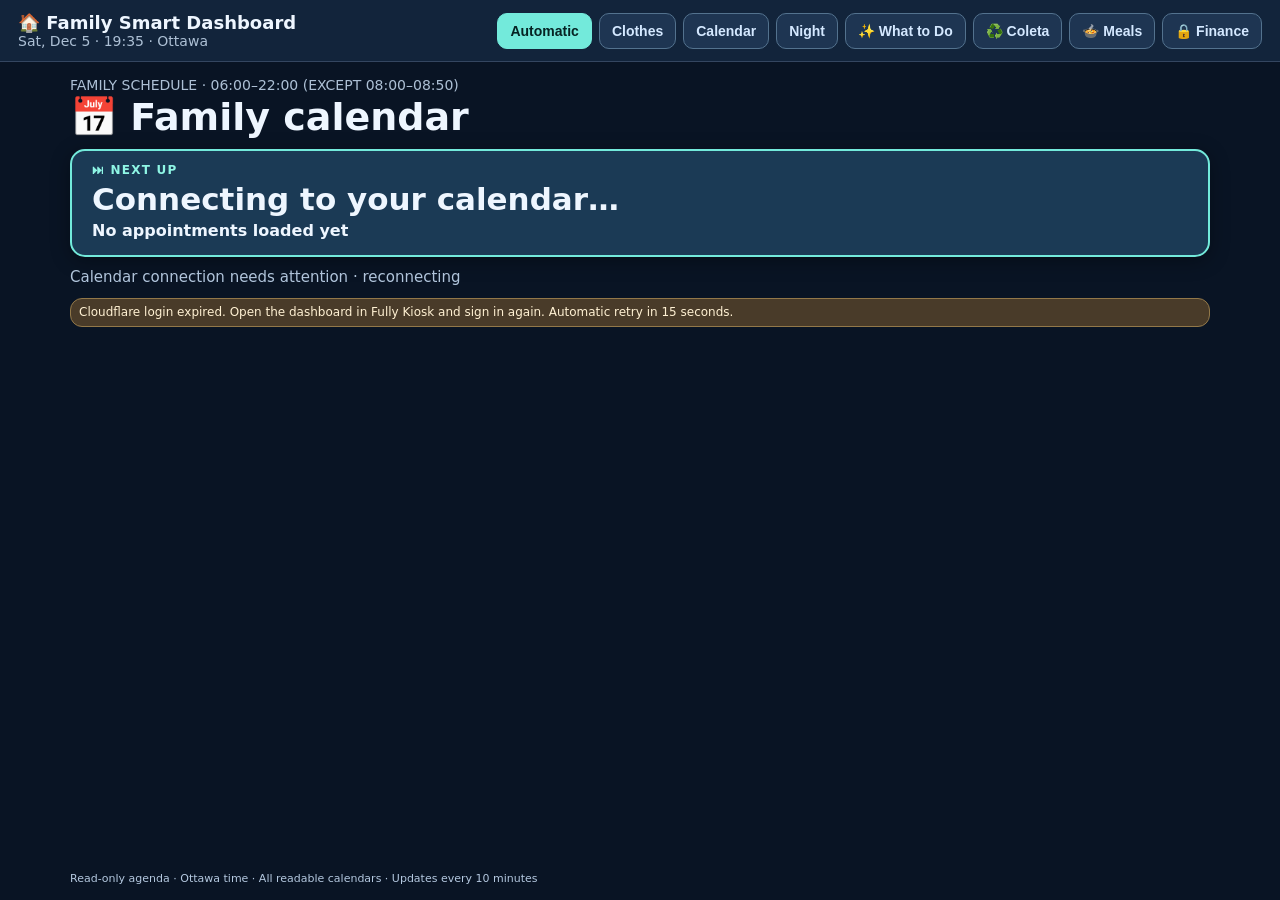
==== family-dashboard/index.html @ f1cbb52d "feat(activities): kid-safe movie cache and researched At Home cards" ====
<!doctype html>
<html lang="en">
<head>
<meta charset="utf-8"><meta name="viewport" content="width=device-width,initial-scale=1,viewport-fit=cover">
<meta name="mobile-web-app-capable" content="yes">
<meta name="application-name" content="Family Dashboard">
<link rel="manifest" href="/family-dashboard/manifest.webmanifest" crossorigin="use-credentials">
<link rel="icon" sizes="192x192" type="image/png" href="/family-dashboard/icons/family-192.png">
<link rel="apple-touch-icon" href="/family-dashboard/icons/family-192.png">
<meta name="theme-color" content="#0a1426">
<title>Family Smart Dashboard</title>
<link rel="stylesheet" href="/family-dashboard/finance.css?v=notion-auto-2">
<link rel="stylesheet" href="/family-dashboard/activities.css?v=at-home-kids-v1">
<link rel="stylesheet" href="/family-dashboard/waste.css?v=ottawa-waste-v1">
<link rel="stylesheet" href="/family-dashboard/meals.css?v=swipe-20261022">
<style>
:root{font-family:system-ui,-apple-system,Arial,sans-serif;color:#eef6ff;background:#091424}*{box-sizing:border-box}html,body{margin:0;min-height:100%;}body{display:flex;flex-direction:column;min-height:100vh}.top{padding:12px 18px;display:flex;gap:16px;align-items:center;justify-content:space-between;border-bottom:1px solid #344660;background:#12243b;flex-wrap:wrap}.brand{font-size:18px;font-weight:800}.small{color:#adc0d5;font-size:14px}.controls{display:flex;flex-wrap:wrap;gap:7px;align-items:center}.controls button{border:1px solid #53728e;color:#d4e8ff;background:#1e3552;padding:9px 12px;border-radius:10px;font-size:14px;font-weight:700;cursor:pointer}.controls button.current{color:#062323;background:#73eadb;border-color:#73eadb}#stage{position:relative;flex:1;min-height:65vh}#frame{width:100%;height:calc(100vh - 74px);border:0;background:#091424}.view{padding:clamp(20px,4vw,52px);max-width:1200px;margin:auto}.big{font-size:clamp(33px,6vw,70px);margin:10px 0}.card{border-radius:22px;border:1px solid #405b7a;background:#19304c;padding:25px;max-width:800px;margin:20px 0}.dim{color:#b4c8df}.clock{font-size:clamp(44px,10vw,120px);font-weight:800;font-variant-numeric:tabular-nums}.notice{border-left:4px solid #73eadb;padding:12px 16px;background:#193047}.actions a{display:inline-block;color:#092527;background:#73eadb;padding:14px 18px;border-radius:12px;text-decoration:none;font-weight:800}.hint{line-height:1.7}.foot{font-size:13px;color:#b4c8df;margin-top:20px}@media(max-width:750px){.top{padding:10px}.controls button{padding:9px}#frame{height:calc(100vh - 116px)}}
.next-up{position:sticky;top:0;z-index:5;min-height:160px;margin:16px 0;padding:18px 22px;border:2px solid #73eadb;border-radius:20px;background:#1b3a55;box-shadow:0 4px 20px #0005}.next-label{font-size:16px;letter-spacing:.1em;color:#8ff6e5;font-weight:800}.next-title{font-size:clamp(24px,4vw,44px);font-weight:800;line-height:1.2;margin:8px 0}.next-meta{font-size:clamp(15px,2vw,22px);font-weight:700}.next-countdown{font-size:18px;color:#9af2e1;font-weight:800;margin-top:8px}.calendar-info{margin:8px 0 22px;font-size:18px}.agenda{max-width:1000px}.agenda-row{display:grid;grid-template-columns:minmax(112px,170px) 1fr;gap:18px;align-items:stretch;margin:10px 0}.agenda-time{padding:18px 12px 18px 0;text-align:right;font-weight:800;font-size:18px;color:#adebe6;line-height:1.3}.agenda-event{border-radius:15px;padding:16px 20px;background:#19304c;border-left:6px solid #74e3d6}.agenda-event h2{font-size:clamp(18px,2.2vw,25px);margin:0 0 8px}.agenda-meta{font-size:15px;color:#aebfd4}.agenda-all-day{margin:20px 0 8px;font-weight:800;color:#aebfd4;font-size:15px}.agenda-empty{border:1px solid #405b7a;border-radius:16px;padding:24px;background:#19304c}.calendar-connection{border-radius:12px;padding:12px 16px;margin:10px 0;background:#183c53;border:1px solid #467b8b;color:#d5eef6;font-size:14px;line-height:1.4}.calendar-connection.auth{background:#493b29;border-color:#927849;color:#fff1d3}.agenda-refresh{padding:9px 15px;background:#73eadb;color:#073333;border:0;border-radius:9px;font-weight:800;cursor:pointer;margin-left:8px}@media(max-width:600px){.agenda-row{grid-template-columns:1fr;gap:3px}.agenda-time{text-align:left;padding:9px 0 2px}.agenda-event{padding:13px 15px}}
@media(max-height:500px){
 .top{gap:6px;padding:5px 8px;flex-wrap:nowrap}
 .top .brand{font-size:12px;white-space:nowrap}
 .top .small{display:none}
 .controls{gap:3px;flex-wrap:nowrap}
 .controls button{padding:6px 7px;font-size:11px;white-space:nowrap}
 #stage{min-height:0}
}
/* Installed tablet PWA: respect Android safe areas; never scroll the main viewport. */
html{height:100%;height:100dvh;overflow:hidden}
body{width:100%;height:100vh;height:100dvh;min-height:0;overflow:hidden;padding:env(safe-area-inset-top,0px) env(safe-area-inset-right,0px) env(safe-area-inset-bottom,0px) env(safe-area-inset-left,0px)}
.top{flex:none;min-width:0}
#stage{display:flex;flex-direction:column;min-height:0;height:auto;overflow:hidden}
#frame{display:block;flex:1 1 auto;width:100%;height:100%;min-height:0}
#stage>.activities-mount,#stage>.meals-mount,#stage>.waste-mount{flex:1 1 auto;min-height:0;width:100%}
#stage>.activities-mount{height:100%;overflow:hidden}
#stage>.view{flex:1 1 auto;min-height:0;overflow:hidden;width:100%}
.calendar-screen{height:100%;display:flex;flex-direction:column;padding:clamp(10px,1.7vh,20px) clamp(12px,2.4vw,30px)}
.calendar-screen>.small,.calendar-screen>.big,.calendar-screen>.foot{flex:none}
.calendar-screen .big{font-size:clamp(24px,3vw,38px);line-height:1.12;margin:3px 0}
.calendar-screen .next-up{position:relative;top:auto;flex:none;min-height:0;margin:7px 0;padding:clamp(9px,1.3vh,14px) clamp(12px,1.9vw,20px);border-radius:15px}
.calendar-screen .next-label{font-size:12px}
.calendar-screen .next-title{font-size:clamp(20px,2.6vw,31px);line-height:1.12;margin:5px 0;display:-webkit-box;-webkit-line-clamp:2;-webkit-box-orient:vertical;overflow:hidden}
.calendar-screen .next-meta{font-size:clamp(12px,1.35vw,16px);line-height:1.2}
.calendar-screen .next-countdown{font-size:14px;margin-top:3px}
.calendar-screen .calendar-info{flex:none;font-size:clamp(12px,1.3vw,15px);margin:4px 0 8px}
.calendar-screen .calendar-connection{flex:none;margin:4px 0;padding:5px 8px;font-size:12px}
.calendar-screen .agenda{flex:1 1 auto;min-height:0;max-width:none;overflow:hidden}
.calendar-screen .agenda-row{margin:4px 0;gap:10px;grid-template-columns:minmax(105px,155px) 1fr}
.calendar-screen .agenda-time{padding:8px 3px;font-size:14px}
.calendar-screen .agenda-event{padding:8px 12px;border-radius:10px}
.calendar-screen .agenda-event h2{font-size:clamp(15px,1.5vw,20px);margin:0 0 3px;line-height:1.15}
.calendar-screen .agenda-meta{font-size:12px;line-height:1.15}
.calendar-screen .agenda-all-day{margin:6px 0 2px;font-size:12px}
.calendar-screen .foot{margin:5px 0 0;font-size:11px}
.calendar-page-controls{display:flex;align-items:center;justify-content:space-between;gap:8px;min-height:35px;color:#c1d5e6;font-size:12px;font-weight:700}
.calendar-page-controls button{border:1px solid #547b8b;background:#1b3b54;color:#d5f2f0;border-radius:8px;padding:6px 11px;font-size:12px;font-weight:750}
.calendar-page-controls button:disabled{opacity:.35}.calendar-screen .agenda{touch-action:none;user-select:none;overscroll-behavior:contain}.calendar-page-controls{justify-content:center;color:#91eee2}
@media(max-width:600px){.calendar-screen .agenda-row{grid-template-columns:1fr;gap:1px;margin:2px 0}.calendar-screen .agenda-time{text-align:left;padding:2px 4px;font-size:12px}.calendar-screen .agenda-event{padding:6px 10px}}
@media(max-height:600px){.calendar-screen>.small,.calendar-screen .foot{display:none}.calendar-screen .next-up{padding:7px 11px;margin:4px 0}.calendar-screen .next-title{font-size:20px}.calendar-screen .calendar-info{margin:3px 0}}
</style></head>
<body>
<header class="top"><div><div class="brand">🏠 Family Smart Dashboard</div><div class="small" id="now">Ottawa local time</div></div><nav class="controls" aria-label="Preview panels"><button data-mode="auto" class="current">Automatic</button><button data-mode="weather">Clothes</button><button data-mode="calendar">Calendar</button><button data-mode="night">Night</button><button data-mode="activities">✨ What to Do</button><button data-mode="waste">♻️ Coleta</button><button data-mode="meals">🍲 Meals</button><button data-mode="finance">🔒 Finance</button></nav></header>
<main id="stage" aria-live="polite"></main>
<script src="/family-dashboard/finance.js?v=notion-auto-2"></script>
<script src="/family-dashboard/home.js?v=at-home-v1"></script>
<script src="/family-dashboard/activities.js?v=at-home-kids-v1"></script>
<script src="/family-dashboard/waste.js?v=ottawa-waste-v1"></script>
<script src="/family-dashboard/meals.js?v=swipe-20261022"></script>
<script>
'use strict';
const TZ='America/Toronto';const BASE='../kids-weather-panel/?v=5';
let activitiesSavedView=null;
let manual='auto',visible='',manualUntil=0,calendarEvents=[],calendarUpcoming=[],calendarLoaded=false,calendarPage=0,calendarPageTotal=1;
const MANUAL_DURATION=30*60*1000;
function parts(){const s=new Intl.DateTimeFormat('en-CA',{timeZone:TZ,hour:'2-digit',minute:'2-digit',second:'2-digit',hourCycle:'h23',weekday:'short',month:'short',day:'numeric'}).formatToParts(new Date());return Object.fromEntries(s.filter(p=>p.type!=='literal').map(p=>[p.type,p.value]));}
// Collection eve 20:00–00:00; collection morning 08:45–10:00.
// Clothes retain priority 08:00–08:45 on collection days and 08:00–08:50 otherwise.
// Brazilian lunch suggestions: 11:30–13:00, unless a timed appointment
// overlaps 11:30–13:00 or starts precisely at 13:00. Calendar wins on uncertainty.
const LUNCH_START=690,LUNCH_END=780;
const lunchCalendar={date:'',verifiedAt:0,hasConflict:true,loading:false,nextAttemptAt:0};
const lunchClockParts=new Intl.DateTimeFormat('en-CA',{timeZone:TZ,year:'numeric',month:'2-digit',day:'2-digit',hour:'2-digit',minute:'2-digit',hourCycle:'h23'});
function lunchLocalMinute(value){
 const time=new Date(value);
 if(!Number.isFinite(time.getTime()))return '';
 const a=Object.fromEntries(lunchClockParts.formatToParts(time).filter(x=>x.type!=='literal').map(x=>[x.type,x.value]));
 return a.year+'-'+a.month+'-'+a.day+'T'+a.hour+':'+a.minute;
}
function lunchConflicts(events,date){
 const from=date+'T11:30',through=date+'T13:00';
 return events.some(e=>{
  if(e.allDay || !e.start)return false; // Birthdays and other all-day entries should not hide lunch.
  const start=lunchLocalMinute(e.start),end=lunchLocalMinute(e.end||e.start);
  return Boolean(start&&end&&start<=through&&(end>from || (start===end && start>=from)));
 });
}
function lunchIsVerifiedFree(){
 return lunchCalendar.date===ottawaDate()&&!lunchCalendar.hasConflict&&
  lunchCalendar.verifiedAt>0&&Date.now()-lunchCalendar.verifiedAt<15*60*1000;
}
function which(p){const min=Number(p.hour)*60+Number(p.minute);if(typeof window!=='undefined'&&window.WastePanel?.slot(p))return 'waste';if(min>=1320||min<360)return 'night';if(min>=480&&min<530)return 'weather';if(min>=690&&min<780)return lunchIsVerifiedFree()?'meals':'calendar';return 'calendar';}
function setUI(mode){
const el=document.getElementById('stage');
if(mode==='activities' && activitiesSavedView){
  el.replaceChildren(activitiesSavedView);
  if(window.ActivitiesPanel?.resume)ActivitiesPanel.resume();
  return;
}
el.replaceChildren();
if(mode==='activities'){
  const view=document.createElement('section');view.className='activities-mount';
  activitiesSavedView=view;el.appendChild(view);
  if(window.ActivitiesPanel)ActivitiesPanel.mount(view,()=>visible==='activities');
  return;
}
if(mode==='finance'){const view=document.createElement('section');view.className='view';el.appendChild(view);if(window.FinancePanel)FinancePanel.mount(view,()=>visible==='finance');else view.innerHTML='<h1>Finance temporarily unavailable</h1><p class="dim">Try refreshing the page. The calendar and automatic schedule remain available.</p>';return;}
if(mode==='waste'){const view=document.createElement('section');view.className='waste-mount';el.appendChild(view);if(window.WastePanel)WastePanel.mount(view,()=>{manual='auto';visible='';render();});else view.textContent='Calendário de coleta indisponível.';return;}
if(mode==='meals'){const view=document.createElement('section');view.className='meals-mount';el.appendChild(view);if(window.MealsPanel)MealsPanel.mount(view);else view.textContent='Refeições temporariamente indisponíveis.';return;}
if(mode==='weather'){const f=document.createElement('iframe');f.id='frame';f.src=BASE+'&refresh='+Date.now();f.title='Children clothing recommendations for Ottawa';el.appendChild(f);return;}
const view=document.createElement('section');view.className='view';el.appendChild(view);
if(mode==='calendar'){view.classList.add('calendar-screen');calendarPage=0;view.innerHTML='<div class="small">FAMILY SCHEDULE · 06:00–22:00 (EXCEPT 08:00–08:50)</div><h1 class="big">📅 Family calendar</h1><div class="next-up" aria-label="Next appointment"><div class="next-label">⏭ NEXT UP</div><div class="next-title" id="next-title">Finding your next appointment…</div><div class="next-meta" id="next-meta"></div><div class="next-countdown" id="next-countdown"></div></div><div class="calendar-info dim" id="calendar-info">Connecting to your calendars…</div><div class="calendar-connection" id="calendar-connection" role="status" hidden></div><div id="calendar-events" class="agenda" aria-live="polite" tabindex="0" aria-label="Deslize horizontalmente para ver mais compromissos"></div><p class="foot">Read-only agenda · Ottawa time · All readable calendars · Updates every 10 minutes</p>';calendarRenderedMinute=-1;calendarNextAttemptAt=0;if(calendarLoaded && calendarDataDate===ottawaDate()){const info=view.querySelector('#calendar-info');if(info)info.textContent='Last successful update '+calendarClock(calendarLastSync)+' · reconnecting';updateNextUp();drawCalendarList(view);}enableCalendarSwipe(view);loadCalendar(view);}
else view.innerHTML='<div class="small">NIGHT MODE · 22:00–06:00</div><div class="clock" id="large-clock">--:--</div><h1>🌙 Good night!</h1><p class="dim">Your family schedule returns automatically at 6:00 AM.</p>';
}

// In-memory only: private calendar entries are never written to browser storage.
let calendarUpdatedAt=0,calendarNextAttemptAt=0,calendarLoading=false;
let calendarRetryCount=0,calendarLastSync=0,calendarDataDate='',calendarRenderedMinute=-1;
function ottawaDate(){
 const parts=new Intl.DateTimeFormat('en-CA',{timeZone:TZ,year:'numeric',month:'2-digit',day:'2-digit'}).formatToParts(new Date());
 const p=Object.fromEntries(parts.filter(x=>x.type!=='literal').map(x=>[x.type,x.value]));
 return p.year+'-'+p.month+'-'+p.day;
}
// Check the Google Calendar before lunch and throughout lunch, without persisting
// private event details in storage. Fail closed to Calendar on errors or partial results.
async function refreshLunchCalendar(p){
 const minute=Number(p.hour)*60+Number(p.minute);
 if(minute<675 || minute>=LUNCH_END)return; // preflight starts at 11:15
 const date=ottawaDate(),now=Date.now();
 if(lunchCalendar.date!==date){
  lunchCalendar.date=date;lunchCalendar.verifiedAt=0;
  lunchCalendar.hasConflict=true;lunchCalendar.nextAttemptAt=0;
 }
 if(lunchCalendar.loading||now<lunchCalendar.nextAttemptAt)return;
 lunchCalendar.loading=true;
 lunchCalendar.nextAttemptAt=now+5*60*1000;
 const controller=new AbortController(),timer=setTimeout(()=>controller.abort(),25000);
 try{
  const response=await fetch('/api/calendar?date='+encodeURIComponent(date),{
   credentials:'same-origin',cache:'no-store',redirect:'manual',signal:controller.signal
  });
  if(response.type==='opaqueredirect'||!response.ok||
     !response.headers.get('content-type')?.includes('application/json'))
    throw new Error('Calendar is not accessible');
  const data=await response.json();
  if(data.date!==date||data.partial||!Array.isArray(data.events))
    throw new Error('Calendar could not be fully verified');
  if(ottawaDate()!==date)return;
  lunchCalendar.hasConflict=lunchConflicts(data.events,date);
  lunchCalendar.verifiedAt=Date.now();
 }catch{
  // An expired login or incomplete calendar must not hide a possible appointment.
  lunchCalendar.hasConflict=true;lunchCalendar.verifiedAt=0;
  lunchCalendar.nextAttemptAt=Date.now()+60*1000;
 }finally{
  clearTimeout(timer);lunchCalendar.loading=false;
  if(manual==='auto')render();
 }
}
function eventTime(date){
 const d=new Date(date);
 return Number.isFinite(d.valueOf())?new Intl.DateTimeFormat('en-CA',{timeZone:TZ,hour:'numeric',minute:'2-digit',hour12:true}).format(d):'Time unavailable';
}
function updateNextUp(now=Date.now()){
 if(!calendarLoaded||visible!=='calendar')return;
 const title=document.getElementById('next-title'),meta=document.getElementById('next-meta'),countdown=document.getElementById('next-countdown');
 if(!title||!meta||!countdown)return;
 const timed=[...calendarEvents,...calendarUpcoming]
   .filter(e=>!e.allDay&&Number.isFinite(Date.parse(e.start))&&Date.parse(e.start)>now)
   .sort((a,b)=>Date.parse(a.start)-Date.parse(b.start));
 const next=timed[0];
 if(!next){title.textContent='No upcoming appointments found';meta.textContent='No timed appointments found in the next 30 days.';countdown.textContent='';return;}
 const t=Date.parse(next.start),minutes=Math.max(0,Math.ceil((t-now)/60000));
 title.textContent=next.title||'Busy';
 meta.textContent=new Intl.DateTimeFormat('en-CA',{timeZone:TZ,weekday:'short',month:'short',day:'numeric',hour:'numeric',minute:'2-digit',hour12:true}).format(t)+' · '+(next.calendar||'Calendar')+(next.location?' · '+next.location:'');
 const hours=Math.floor(minutes/60),days=Math.floor(hours/24);
 countdown.textContent=minutes<60?'In '+minutes+' min':hours<24?'In '+hours+' hr'+(minutes%60?' '+minutes%60+' min':''):'In '+days+' day(s)'+(hours%24?' '+hours%24+' hr':'');
}
function connectionMessage(view,message,requiresLogin=false){
 const target=view.querySelector('#calendar-connection');
 if(!target)return;
 target.hidden=!message;
 target.textContent=message||'';
 target.classList.toggle('auth',requiresLogin);
}
function enableCalendarSwipe(view){
 const target=view.querySelector('#calendar-events');
 if(!target)return;
 let start=null;
 const changePage=direction=>{
  const next=Math.max(0,Math.min(calendarPageTotal-1,calendarPage+direction));
  if(next===calendarPage)return;
  calendarPage=next;calendarRenderedMinute=-1;drawCalendarList(view);
 };
 target.addEventListener('pointerdown',event=>{
  if(event.isPrimary===false)return;
  start={x:event.clientX,y:event.clientY};
 });
 target.addEventListener('pointerup',event=>{
  if(!start)return;
  const dx=event.clientX-start.x,dy=event.clientY-start.y;
  start=null;
  if(Math.abs(dx)>=60&&Math.abs(dx)>Math.abs(dy)*1.35)changePage(dx<0?1:-1);
 });
 target.addEventListener('pointercancel',()=>{start=null;});
 target.addEventListener('keydown',event=>{
  if(event.key!=='ArrowLeft'&&event.key!=='ArrowRight')return;
  event.preventDefault();changePage(event.key==='ArrowRight'?1:-1);
 });
}
function drawCalendarList(view,now=Date.now()){
 if(!calendarLoaded||!view?.isConnected||visible!=='calendar')return;
 const minute=Math.floor(now/60000);
 if(calendarRenderedMinute===minute)return;
 calendarRenderedMinute=minute;
 const target=view.querySelector('#calendar-events');
 if(!target)return;
 target.replaceChildren();
 const events=calendarEvents.filter(e=>e.allDay||(Number.isFinite(Date.parse(e.end||e.start))&&Date.parse(e.end||e.start)>now));
 if(!events.length){
  calendarPageTotal=1;
  const empty=document.createElement('div');empty.className='agenda-empty';
  empty.textContent='No more appointments today. The next upcoming appointment is shown above.';
  target.appendChild(empty);return;
 }
 const available=target.clientHeight||360;
 const pageSize=Math.max(1,Math.floor((available-82)/80));
 const totalPages=Math.max(1,Math.ceil(events.length/pageSize));
 calendarPageTotal=totalPages;
 calendarPage=Math.max(0,Math.min(calendarPage,totalPages-1));
 if(totalPages>1){
   const bar=document.createElement('div');bar.className='calendar-page-controls';
   const counter=document.createElement('span');
   counter.textContent='Deslize ← → · Compromissos '+(calendarPage*pageSize+1)+'–'+Math.min(events.length,(calendarPage+1)*pageSize)+' de '+events.length;
   bar.append(counter);target.appendChild(bar);
 }
 let placedAllDay=false,placedTimed=false;
 for(const event of events.slice(calendarPage*pageSize,(calendarPage+1)*pageSize)){
  if(event.allDay&&!placedAllDay){placedAllDay=true;const h=document.createElement('div');h.className='agenda-all-day';h.textContent='ALL DAY';target.appendChild(h);}
  if(!event.allDay&&!placedTimed){placedTimed=true;const h=document.createElement('div');h.className='agenda-all-day';h.textContent='APPOINTMENTS';target.appendChild(h);}
  const row=document.createElement('article');row.className='agenda-row';
  const time=document.createElement('div');time.className='agenda-time';
  time.textContent=event.allDay?'All day':eventTime(event.start)+(event.end?' – '+eventTime(event.end):'');
  const card=document.createElement('div');card.className='agenda-event';
  if(/^#[0-9a-fA-F]{6}$/.test(event.color||''))card.style.borderLeftColor=event.color;
  const title=document.createElement('h2');title.textContent=event.title||'Busy';
  const sub=document.createElement('div');sub.className='agenda-meta';
  sub.textContent=(event.calendar||'Calendar')+(event.location?' · '+event.location:'');
  card.append(title,sub);row.append(time,card);target.appendChild(row);
 }
}
function calendarClock(time){
 return new Intl.DateTimeFormat('en-CA',{timeZone:TZ,hour:'numeric',minute:'2-digit',hour12:true}).format(time);
}
async function loadCalendar(view){
 if(calendarLoading||!view?.isConnected||visible!=='calendar')return;
 const info=view.querySelector('#calendar-info');
 const target=view.querySelector('#calendar-events');
 if(!info||!target)return;
 const date=ottawaDate();
 if(calendarDataDate&&calendarDataDate!==date){
  // Never display a previous day's appointments as though they were today's.
  calendarLoaded=false;calendarEvents=[];calendarUpcoming=[];
  calendarLastSync=0;calendarDataDate='';calendarRenderedMinute=-1;
 }
 calendarLoading=true;
 calendarUpdatedAt=Date.now();
 if(!calendarLoaded)info.textContent='Connecting to your family calendars…';
 const controller=new AbortController();
 const timeout=setTimeout(()=>controller.abort(),25000);
 try{
  // Manual redirect reveals expired Cloudflare Access without a cross-origin CORS failure.
  const resp=await fetch('/api/calendar?date='+encodeURIComponent(date),{
   credentials:'same-origin',cache:'no-store',redirect:'manual',signal:controller.signal
  });
  if(resp.type==='opaqueredirect') {
   const error=new Error('Cloudflare Access login needs renewal.');
   error.needsLogin=true;throw error;
  }
  if(!resp.headers.get('content-type')?.includes('application/json')){
   const error=new Error('Cloudflare Access session may have expired.');
   error.needsLogin=true;throw error;
  }
  const data=await resp.json();
  if(!resp.ok){
   const error=new Error(data.error||'Calendar API HTTP '+resp.status);
   error.needsLogin=resp.status===401||resp.status===403;throw error;
  }
  if(!view.isConnected||visible!=='calendar')return;
  calendarEvents=Array.isArray(data.events)?data.events:[];
  calendarUpcoming=Array.isArray(data.upcomingEvents)?data.upcomingEvents:[];
  calendarLoaded=true;calendarDataDate=date;calendarLastSync=Date.now();
  calendarRetryCount=0;calendarNextAttemptAt=Date.now()+10*60*1000;
  calendarRenderedMinute=-1;
  const eventCount=Number.isFinite(Number(data.eventCount))?data.eventCount:calendarEvents.length;
  info.textContent=eventCount+' event'+(eventCount===1?'':'s')+' today · '+data.calendarCount+' calendars · updated '+calendarClock(calendarLastSync);
  connectionMessage(view,data.partial?'Some calendars could not be loaded. Automatic refresh is active.':'');
  updateNextUp();drawCalendarList(view);
 }catch(error){
  if(!view.isConnected||visible!=='calendar')return;
  calendarRetryCount++;
  const backoff=Math.min(120000,15000*Math.pow(2,Math.min(calendarRetryCount-1,3)));
  calendarNextAttemptAt=Date.now()+backoff;
  const requiresLogin=Boolean(error.needsLogin);
  const retryText='Automatic retry in '+Math.ceil(backoff/1000)+' seconds.';
  const reason=requiresLogin?'Cloudflare login expired. Open the dashboard in Fully Kiosk and sign in again.':
   error.name==='AbortError'?'Calendar request timed out.': 'Wi-Fi, internet or Cloudflare connection unavailable.';
  if(calendarLoaded && calendarDataDate===date){
   // Keep the previously loaded appointments visible, marked as potentially stale.
   info.textContent='Last successful update '+calendarClock(calendarLastSync)+' · reconnecting';
   connectionMessage(view,reason+' Showing the last loaded appointments; changes may be missing. '+retryText,requiresLogin);
   updateNextUp();
  }else{
   calendarLoaded=false;
   info.textContent='Calendar connection needs attention · reconnecting';
   const title=view.querySelector('#next-title'),meta=view.querySelector('#next-meta'),countdown=view.querySelector('#next-countdown');
   if(title)title.textContent='Connecting to your calendar…';
   if(meta)meta.textContent='No appointments loaded yet';
   if(countdown)countdown.textContent='';
   target.replaceChildren();
   connectionMessage(view,reason+' '+retryText,requiresLogin);
  }
 }finally{
  clearTimeout(timeout);
  calendarLoading=false;
 }
}

// Refresh the page once each Ottawa day after 05:55, before the morning calendar.
// Store only the last-refresh date, never Google credentials or event content.
function refreshDaily(p){
 const min=Number(p.hour)*60+Number(p.minute);
 if(min<355||min>=1320||manual!=='auto')return;
 const key='family-dashboard:kiosk-reload-date',today=ottawaDate();
 try{
   const previous=localStorage.getItem(key);
   if(previous===today)return;
   localStorage.setItem(key,today);
   if(previous && localStorage.getItem(key)===today)window.location.reload();
 }catch(e){ /* Storage is optional; the live schedule keeps running. */ }
}
function render(){
 const p=parts(),now=Date.now();
 document.getElementById('now').textContent=p.weekday+', '+p.month+' '+p.day+' · '+p.hour+':'+p.minute+' · Ottawa';
 if(manual!=='auto'&&now>=manualUntil){manual='auto';manualUntil=0;}
 refreshDaily(p);
 refreshLunchCalendar(p);
 const selected=manual==='auto'?which(p):manual;
 if(selected!==visible){if(visible==='finance'&&window.FinancePanel)FinancePanel.lock();visible=selected;setUI(selected);}
 if(window.FinancePanel)FinancePanel.tick(now);
 if(selected==='calendar'){
   const v=document.querySelector('#stage .view');
   if(v && !calendarLoading && (now>=calendarNextAttemptAt || (calendarDataDate && calendarDataDate!==ottawaDate())))loadCalendar(v);
   if(v)drawCalendarList(v,now);
   updateNextUp(now);
 }
 const c=document.getElementById('large-clock');if(c)c.textContent=p.hour+':'+p.minute;
 for(const b of document.querySelectorAll('[data-mode]')){b.classList.toggle('current',b.dataset.mode===manual);b.setAttribute('aria-pressed',String(b.dataset.mode===manual));}
}
for(const b of document.querySelectorAll('[data-mode]'))b.addEventListener('click',()=>{
 manual=b.dataset.mode;manualUntil=manual==='auto'?0:Date.now()+MANUAL_DURATION;
 visible='';render();
});
document.addEventListener('visibilitychange',()=>{if(!document.hidden){calendarNextAttemptAt=0;render();}});
window.addEventListener('online',()=>{calendarNextAttemptAt=0;window.WastePanel?.refresh(true);window.MealsPanel?.refresh(true);render();});
window.addEventListener('waste-calendar-updated',()=>{if(manual==='auto')render();});
window.addEventListener('pageshow',event=>{if(event.persisted){calendarNextAttemptAt=0;render();}});
window.addEventListener('resize',()=>{
 if(visible==='calendar'){calendarRenderedMinute=-1;drawCalendarList(document.querySelector('#stage .calendar-screen'));}
});
if('serviceWorker' in navigator){
 window.addEventListener('load',()=>navigator.serviceWorker.register('/family-dashboard/sw.js',{scope:'/family-dashboard/'}).catch(()=>{}));
}
setInterval(render,15000);render();
</script>
</body></html>
---- family-dashboard/finance.css ----
/* Finance: dark Notion-inspired workspace consistent with the Family Dashboard. Finance records are never in this public stylesheet. */
.finance-view{max-width:1200px;padding:clamp(12px,2vw,24px)!important}
.finance-shell{background:#10263d;color:#eef6ff;border:1px solid #35516e;border-radius:22px;box-shadow:0 16px 45px #0003;padding:clamp(16px,2.5vw,28px);font-size:15px}
.finance-shell *{box-sizing:border-box}
.finance-shell [hidden]{display:none!important}
.finance-shell button{font:inherit;cursor:pointer}
.finance-top{display:flex;justify-content:space-between;align-items:center;gap:16px;margin-bottom:12px}
.finance-kicker{font-size:12px;font-weight:800;letter-spacing:.10em;color:#85e9da}
.finance-heading{font-size:clamp(24px,3.1vw,36px);line-height:1.15;font-weight:850;margin:4px 0 4px;letter-spacing:-.035em}
.finance-caption{font-size:13px;color:#aec3d6;margin:0}
.finance-lock{background:#203a56!important;color:#e3f0fc!important;border:1px solid #385773!important;border-radius:10px!important;margin:0!important;padding:10px 13px!important;font-size:13px!important;white-space:nowrap;font-weight:750!important}
.finance-lock:hover{background:#2a4865!important}
.finance-login{margin:16px auto!important;max-width:430px;background:#19304c!important;border:1px solid #3c5a79!important;padding:26px;border-radius:20px}
.finance-login h2{font-size:22px;margin:0 0 5px;color:#f2f9ff}
.finance-login label{display:block;font-size:13px;font-weight:700;color:#ccdeed;margin:18px 0 9px}
.finance-login input{background:#0a1e32!important;color:#f2f9ff!important;border:1px solid #61809b!important;border-radius:11px;width:100%;font-size:24px!important;letter-spacing:.28em!important;padding:12px!important}
.finance-login button{background:#73eadb!important;color:#092b36!important;border:0!important;border-radius:11px!important;padding:12px 20px!important;font-weight:800!important;margin-top:14px!important}
.finance-login button:disabled{opacity:.5}
.finance-error{color:#ff979e;font-size:13px;min-height:18px}
.finance-security{font-size:12px;color:#a9bed0;margin:12px 0 0}
.finance-summary{display:grid;grid-template-columns:1.32fr 1fr 1fr;gap:12px;margin:18px 0 15px}
.finance-stat{background:#19304c;border:1px solid #3c5876;border-radius:15px;padding:15px 18px;min-width:0}
.finance-stat.main{background:#183c47;border-color:#337e78}
.finance-stat-label{font-size:13px;color:#b4c9db;font-weight:700}
.finance-stat-number{font-size:clamp(21px,2.7vw,34px);line-height:1.15;font-variant-numeric:tabular-nums;font-weight:850;letter-spacing:-.025em;margin:7px 0 4px}
.finance-stat.main .finance-stat-number{color:#a6f5e6}
.finance-stat-sub{color:#a6bdd0;font-size:12px}
.finance-tabs{display:flex;align-items:center;gap:6px;border-bottom:1px solid #395572;margin-bottom:13px;padding-bottom:8px;flex-wrap:wrap}
.finance-tab{border:0;border-radius:9px;padding:10px 15px;background:transparent;color:#c5d9ec;font-weight:750!important}
.finance-tab[aria-selected="true"]{color:#092e38;background:#73eadb}
.finance-tab:hover{background:#2a4762}
.finance-count{font-size:12px;color:#b6ceda;font-weight:700}
.finance-content{min-height:250px}
.finance-section-header{display:flex;gap:12px;justify-content:space-between;align-items:center;margin-bottom:9px;flex-wrap:wrap}
.finance-section-header h2{font-size:18px;margin:0;font-weight:850;letter-spacing:-.02em;color:#f0f7ff}
.finance-section-header p{font-size:12px;color:#aec3d6;margin:3px 0}
.finance-overview{display:grid;grid-template-columns:1.12fr 1fr;gap:14px}
.finance-box{background:#19304c;border:1px solid #3c5a79;border-radius:14px;padding:17px}
.finance-box h3{font-size:15px;color:#eef6ff;margin:0 0 13px}
.finance-breakdown{display:flex;height:15px;border-radius:99px;overflow:hidden;background:#27405a;margin:16px 0 18px}
.finance-breakdown .ess{background:#73eadb}.finance-breakdown .sub{background:#699bad}
.finance-legend{display:grid;gap:10px}
.finance-legend-line{display:flex;align-items:center;justify-content:space-between;gap:15px;font-size:13px}
.finance-legend-line strong{font-variant-numeric:tabular-nums}
.finance-bullet{display:inline-block;width:11px;height:11px;border-radius:4px;background:#73eadb;margin-right:9px;vertical-align:middle}
.finance-bullet.sub{background:#699bad}
.finance-highlight-row{display:flex;align-items:center;justify-content:space-between;gap:12px;border-top:1px solid #2f4a65;padding:10px 0;font-size:13px}
.finance-highlight-row:first-of-type{border-top:0;padding-top:0}
.finance-highlight-row strong{font-variant-numeric:tabular-nums;white-space:nowrap}
.finance-meta{display:block;font-size:11px;color:#aac2d6;margin-top:3px}
.finance-table{width:100%;border-collapse:collapse;table-layout:fixed}
.finance-table th{font-size:11px;text-transform:uppercase;letter-spacing:.07em;color:#aac2d6;text-align:left;padding:9px 12px;border-bottom:1px solid #3b5772}
.finance-table th:last-child{text-align:right}
.finance-table td{border-bottom:1px solid #304a65;padding:12px;vertical-align:middle;font-size:14px}
.finance-table tbody tr{cursor:pointer}
.finance-table tbody tr:hover{background:#23415e}
.finance-table tbody tr:focus-visible{outline:2px solid #85edde;outline-offset:-2px}
.finance-table td:last-child{text-align:right;font-variant-numeric:tabular-nums;font-weight:800;white-space:nowrap}
.finance-table .finance-name{font-weight:800;color:#f0f7ff}
.finance-table .finance-due{font-size:12px;color:#afc7d8;margin-top:3px}
.finance-tag{border-radius:6px;background:#5b4d2f;color:#ffe8a3;font-size:11px;font-weight:800;padding:3px 7px;white-space:nowrap;display:inline-block}
.finance-tag.verified{background:#225245;color:#9bffcb}
.finance-pagination{display:flex;justify-content:space-between;gap:8px;align-items:center;margin-top:13px;color:#aac5d8;font-size:12px}
.finance-pagination button{background:#19304c;border:1px solid #496782;border-radius:9px;padding:7px 13px;color:#e2f0ff;font-weight:750}
.finance-pagination button:disabled{opacity:.35;cursor:default}
.finance-empty{text-align:center;padding:24px 10px;color:#667981}
.finance-note{font-size:12px;color:#687e85;background:#172f4b;border:1px solid #395776;border-radius:9px;padding:10px 12px;margin-top:14px}
.finance-note strong{color:#bce0ea}
.finance-modal{position:fixed;z-index:1000;inset:0;background:#06111fdb;display:flex;align-items:center;justify-content:center;padding:22px}
.finance-dialog{background:#19304c;color:#eff7ff;width:min(490px,96vw);border-radius:18px;padding:24px;box-shadow:0 30px 90px #0005;max-height:85vh;overflow:auto}
.finance-dialog-head{display:flex;align-items:start;justify-content:space-between;gap:12px}
.finance-dialog h2{font-size:24px;line-height:1.2;margin:0 0 6px}
.finance-dialog-close{background:#203a56;border:0;border-radius:8px;padding:8px 12px;color:#36505c}
.finance-detail-line{padding:11px 0;border-bottom:1px solid #35506a;display:flex;justify-content:space-between;gap:22px}
.finance-detail-line span{color:#a6bdd0}
.finance-detail-line strong{max-width:67%;text-align:right;overflow-wrap:anywhere}
.finance-detail-notes{color:#b3c9da;line-height:1.5;white-space:pre-wrap;margin-top:14px}
@media(max-width:760px){.finance-summary{gap:8px}.finance-stat{padding:12px}.finance-stat-number{font-size:clamp(18px,3vw,26px)}.finance-overview{grid-template-columns:1fr 1fr;gap:10px}.finance-box{padding:13px}.finance-table td{padding:10px 8px}.finance-table th{padding:7px 8px}}
@media(max-width:570px){.finance-view{padding:8px!important}.finance-shell{padding:12px;border-radius:13px}.finance-summary{grid-template-columns:1fr 1fr}.finance-stat.main{grid-column:1 / -1}.finance-overview{grid-template-columns:1fr}.finance-heading{font-size:26px}.finance-summary{margin:12px 0}.finance-content{min-height:0}.finance-table th:nth-child(2),.finance-table td:nth-child(2){display:none}.finance-table th:nth-child(3),.finance-table td:nth-child(3){width:35%}}
@media(max-height:850px){.finance-shell{padding:15px}.finance-summary{margin:12px 0 10px}.finance-stat{padding:10px 14px}.finance-stat-number{font-size:clamp(20px,2.5vw,30px);margin:4px 0}.finance-content{min-height:0}.finance-table td{padding:9px 10px}.finance-box{padding:14px}.finance-breakdown{margin:12px 0}}
@media(orientation:landscape) and (min-width:700px){.finance-view{max-width:1200px}.finance-table{font-size:13px}}


/* Native-feeling six-dot PIN entry: the real text input stays focusable for touch and keyboard. */
.finance-pin-entry{
  position:relative;display:flex;align-items:center;justify-content:center;
  width:100%;max-width:350px;height:82px;margin-top:12px;
  background:#0b2036;border:1px solid #516f8c;border-radius:17px;
  cursor:text;transition:border-color .15s ease,box-shadow .15s ease
}
.finance-pin-entry:focus-within{border-color:#73eadb;box-shadow:0 0 0 3px #73eadb28}
.finance-pin-dots{display:flex;align-items:center;justify-content:center;gap:clamp(11px,1.9vw,17px);pointer-events:none}
.finance-pin-dot{
  display:block;width:24px;height:24px;border-radius:50%;
  border:2px solid #7595b0;background:transparent;
  transition:background-color .12s ease,border-color .12s ease,transform .12s ease
}
.finance-pin-dot.filled{background:#73eadb;border-color:#73eadb;transform:scale(1.05);box-shadow:0 0 0 3px #73eadb15}
.finance-login .finance-pin-input{
  position:absolute!important;inset:0!important;z-index:2!important;
  display:block!important;width:100%!important;height:100%!important;min-height:0!important;
  margin:0!important;padding:0!important;opacity:0!important;cursor:text!important;
  border:0!important;border-radius:17px!important;background:transparent!important;
  color:transparent!important;caret-color:transparent!important;
  font-size:16px!important;letter-spacing:0!important
}
.finance-pin-help{font-size:12px;color:#a9c1d5;line-height:1.45;margin:10px 0 3px;max-width:360px}
.finance-pin-entry[aria-busy="true"]{opacity:.7;pointer-events:none}
.finance-shell{background:#10263d;color:#eef6ff}
.finance-login{background:#19304c!important}
.finance-login h2,.finance-heading,.finance-section-header h2,.finance-box h3,.finance-table .finance-name{color:#f1f8ff}
.finance-stat,.finance-box,.finance-dialog{background:#19304c;color:#eef6ff}
.finance-stat.main{background:#183c47}
.finance-table tbody tr:hover{background:#284463}
.finance-pagination button{background:#203a56;color:#e2f0ff}
.finance-tab[aria-selected="true"]{background:#73eadb;color:#082d37}
.finance-login button{background:#73eadb!important;color:#092b36!important}
.finance-tag:not(.verified){color:#ffe8a3}
@media(max-width:480px){
 .finance-pin-dot{height:21px;width:21px}
 .finance-pin-entry{height:75px}
 .finance-pin-dots{gap:11px}
}

/* Readable supporting text against the dark dashboard background. */
.finance-note{color:#b8ccdd}
.finance-note strong{color:#e0f3ff}
.finance-security,.finance-pin-help{color:#b9ccdd}
.finance-caption,.finance-section-header p,.finance-stat-sub,.finance-meta{color:#b9ccdd}
.finance-table th,.finance-pagination,.finance-stat-label{color:#b4c9dc}


/* Compact finance ledger: no extra page scroll is required on the kiosk tablet. */
.finance-ledger-summary{display:grid;grid-template-columns:repeat(3,minmax(0,1fr));gap:9px;margin:10px 0}
.finance-ledger-metric{background:#19304c;border:1px solid #385976;border-radius:12px;padding:9px 12px;min-width:0}
.finance-ledger-metric span{font-size:11px;display:block;color:#b4c9db}
.finance-ledger-metric strong{font-size:clamp(16px,2vw,23px);font-variant-numeric:tabular-nums;display:block;margin-top:5px}
.finance-ledger-controls{display:flex;gap:8px;margin-bottom:7px}
.finance-ledger-controls select{background:#19304c;color:#f1f8ff;border:1px solid #506b85;border-radius:9px;padding:8px;max-width:65%}
.finance-ledger-controls select:first-child{max-width:35%}
.finance-ledger-table th:first-child{width:95px}
.finance-ledger-table th:last-child{width:140px}
.finance-ledger-table td{padding:8px 10px}
.finance-ledger-title{font-weight:750;white-space:nowrap;overflow:hidden;text-overflow:ellipsis;max-width:100%}
.finance-ledger-subtitle{font-size:11px;color:#aec3d6;white-space:nowrap;overflow:hidden;text-overflow:ellipsis}
.finance-ledger-nav{display:flex;gap:7px}
.finance-balances{display:grid;grid-template-columns:repeat(2,minmax(0,1fr));gap:12px}
.finance-balance{background:#19304c;border:1px solid #3c5876;border-radius:14px;padding:16px}
.finance-balance-number{font-size:clamp(21px,2.5vw,30px);font-weight:850;font-variant-numeric:tabular-nums;margin:8px 0}
.finance-review-note{background:#2b293a;border:1px solid #625473;border-radius:12px;padding:11px 14px;margin-top:12px;font-size:13px}
.finance-review-note p{margin:5px 0 0;color:#ddd3e3}
@media(max-height:850px){.finance-ledger-metric{padding:7px 10px}.finance-ledger-table td{padding:6px 8px}.finance-ledger-summary{margin:6px 0}}
@media(max-width:570px){.finance-ledger-metric strong{font-size:15px}.finance-balances{gap:8px}.finance-balance{padding:10px}.finance-ledger-table th:first-child{width:75px}.finance-ledger-table th:last-child{width:94px}.finance-ledger-table td{font-size:12px}.finance-ledger-controls select{padding:6px}}
.finance-refresh{background:#183c47;color:#bdfbed;border:1px solid #458980;border-radius:9px;padding:8px 11px;font-size:12px!important;font-weight:800!important}
.finance-refresh:disabled{opacity:.5;cursor:progress}
.finance-refresh-message{font-size:12px;color:#b8ccdd}
---- family-dashboard/activities.css ----
/* What to Do · same deep-navy and mint theme as the family dashboard */
.activities-root{display:flex;flex-direction:column;gap:9px;box-sizing:border-box;padding:12px 18px 8px;color:#edf8ff;background:#091424;min-height:0;overflow:hidden}
.activities-top{display:flex;justify-content:space-between;gap:14px;align-items:center;flex-shrink:0}
.activities-top h1{font-size:clamp(21px,2.7vw,34px);margin:0;font-weight:850}
.activities-sub{font-size:12px;color:#adc4d8;margin-top:3px}
.activities-refresh{display:flex;align-items:center;gap:7px;padding:11px 14px;border-radius:12px;border:0;background:#73eadb;color:#072b30;font-size:13px;font-weight:800;cursor:pointer;white-space:nowrap}
.activities-refresh:disabled{opacity:.6;cursor:wait}
.activities-grid{display:grid;grid-template-rows:repeat(4,minmax(0,1fr));min-height:0;flex:1;gap:9px}
.activities-card{display:flex;min-height:0;border:1px solid #304c67;border-radius:15px;background:#172d46;overflow:hidden;color:inherit;cursor:pointer;padding:0;text-align:left;width:100%;font:inherit}
.activities-card:focus-visible{outline:3px solid #73eadb;outline-offset:1px}
.activities-photo{position:relative;width:clamp(115px,20vw,210px);height:100%;min-width:115px;background:linear-gradient(130deg,#22597a,#163d58);display:flex;align-items:center;justify-content:center;flex-shrink:0;overflow:hidden}
.activities-photo img{width:100%;height:100%;object-fit:cover}
.activities-photo-placeholder{font-size:40px}
.activities-photo-credit{position:absolute;left:4px;bottom:3px;background:#071926ca;border-radius:4px;padding:2px 5px;font-size:12px;color:#fff;max-width:96%;white-space:nowrap;text-overflow:ellipsis;overflow:hidden}
.activities-photo-credit a{color:#fff;text-decoration:underline}
.activities-google{font-size:12px;font-weight:700;white-space:nowrap;color:#e4f2ff}
.activities-description{padding:9px 14px;display:flex;flex-direction:column;justify-content:space-around;min-width:0;flex:1;gap:3px}
.activities-heading{display:flex;align-items:center;justify-content:space-between;gap:8px}
.activities-name{font-size:clamp(16px,2vw,23px);font-weight:800;overflow:hidden;text-overflow:ellipsis;white-space:nowrap}
.activities-type{font-size:11px;font-weight:800;padding:3px 7px;border-radius:7px;background:#284660;color:#c8e9f5;flex-shrink:0}
.activities-line{font-size:clamp(12px,1.45vw,16px);white-space:nowrap;overflow:hidden;text-overflow:ellipsis;color:#c8daeb}
.activities-line strong{color:#eafaf9}
.activities-distance{color:#91f1e2;font-weight:800}
.activities-footer{flex-shrink:0;display:flex;align-items:center;justify-content:space-between;gap:8px;font-size:11px;color:#a6bdcf;min-height:29px}
.activities-pages{display:flex;align-items:center;gap:10px}
.activities-page-btn{background:#203b58;border:1px solid #52748d;color:#e4f5ff;border-radius:9px;font-weight:800;padding:6px 14px;cursor:pointer}
.activities-page-btn:disabled{opacity:.3}
.activities-message{border:1px solid #365b76;background:#17314b;border-radius:16px;padding:20px;margin:auto;max-width:510px;text-align:center;color:#cde3f1}
.activities-message h2{margin:0 0 7px;color:#fff;font-size:23px}
.activities-error{color:#ffc3ae;font-size:12px}
.activities-modal-backdrop{position:fixed;z-index:1000;inset:0;background:#000c;display:flex;align-items:center;justify-content:center;padding:12px}
.activities-modal{width:min(680px,95vw);max-height:90dvh;overflow:auto;background:#142b43;border:1px solid #668aa5;border-radius:20px;padding:20px;color:#e6f5ff;box-shadow:0 18px 60px #0009}
.activities-modal h2{margin:0 0 12px;font-size:clamp(20px,3vw,28px)}
.activities-modal p{line-height:1.45;font-size:15px;margin:9px 0}
.activities-modal .actions{display:flex;flex-wrap:wrap;gap:9px;margin-top:16px}
.activities-modal a,.activities-close{border-radius:9px;padding:10px 14px;background:#73eadb;color:#082b31;text-decoration:none;font-weight:800;font-size:14px;border:0;cursor:pointer}
.activities-close{background:#2d4a66;color:#e6f5ff}
@media(max-width:720px){
 .activities-root{padding:8px;gap:6px}
 .activities-top h1{font-size:20px}
 .activities-refresh{padding:9px;font-size:11px}
 .activities-grid{grid-template-rows:repeat(2,minmax(0,1fr));gap:6px}
 .activities-description{padding:7px;gap:2px}
 .activities-photo{width:28vw;min-width:105px}
 .activities-name{font-size:15px}
 .activities-line{font-size:12px}
 .activities-footer{font-size:10px}
}
@media(max-height:610px){
 .activities-top h1{font-size:21px}
 .activities-root{padding:6px}
 .activities-grid{gap:5px}
 .activities-description{padding:6px 9px}
 .activities-line{font-size:11px}
}

/* v2 scenario controls - accessible large tablet tap targets, no page scrolling */
.activities-controls{display:flex;flex-direction:column;gap:7px;flex-shrink:0}
.activities-modes,.activities-tabs,.activities-env{display:flex;gap:7px;align-items:center;flex-wrap:wrap}
.activities-modes button,.activities-tabs button,.activities-env button,.activities-count button{
 background:#1d3752;color:#d5e8f8;border:1px solid #486b88;border-radius:10px;
 font:inherit;font-size:13px;font-weight:750;padding:8px 13px;cursor:pointer;
 min-height:38px
}
.activities-modes button.selected,.activities-tabs button.selected,.activities-env button.selected{
 background:#73eadb;color:#0a2b30;border-color:#73eadb
}
.activities-modes{justify-content:center}
.activities-tabs{justify-content:center}
.activities-tabs button{min-width:112px}
.activities-filters{display:flex;align-items:center;justify-content:center;gap:12px;flex-wrap:wrap;
 background:#12263d;border:1px solid #2f4e69;border-radius:13px;padding:6px 9px}
.activities-count{display:flex;gap:5px;align-items:center;font-size:12px;color:#cfe1f1;white-space:nowrap}
.activities-count button{min-width:32px;min-height:32px;padding:2px 8px;font-size:19px}
.activities-count strong{font-size:14px;min-width:17px;text-align:center;color:white}
.activities-select{display:flex;gap:7px;align-items:center;color:#cfe1f1;font-size:12px;white-space:nowrap}
.activities-select select{background:#1b3550;color:#e5f5ff;border:1px solid #567b96;border-radius:9px;
 font:inherit;font-size:13px;min-height:35px;padding:5px 8px;font-weight:750}
.activities-env{gap:4px}
.activities-env button{min-height:35px;padding:6px 9px}
.activities-modal-actions{display:flex;flex-wrap:wrap;gap:9px;margin-top:13px}
.activities-modal-actions a,.activities-modal-actions button{
 background:#73eadb;color:#082b31;border:0;border-radius:9px;padding:10px 13px;text-decoration:none;font-weight:800;cursor:pointer}
.activities-modal-actions button.activities-close{background:#2d4a66;color:#e6f5ff}
.activities-feedback{display:flex;flex-wrap:wrap;gap:9px}
.activities-feedback button{padding:10px 13px;border-radius:9px;border:1px solid #577894;
 background:#223e5c;color:#e9f9ff;font:inherit;font-weight:700;cursor:pointer}
.activities-feedback button:focus-visible,.activities-modes button:focus-visible,
.activities-tabs button:focus-visible{outline:2px solid #73eadb}
.activities-modal-tip{font-size:12px;color:#b5cee2}
.activities-source{display:inline-flex;padding:8px 11px;color:#7bf4e4;text-decoration:underline;font-size:14px}
.activities-grid{grid-template-rows:repeat(4,minmax(0,1fr))}
.activities-root{overflow:hidden;min-height:0}
.activities-photo-credit{font-size:12px}
@media(max-width:810px){
 .activities-filters{gap:5px;padding:5px}
 .activities-modes button,.activities-tabs button{min-height:32px;padding:5px 10px;font-size:12px}
 .activities-env button{padding:5px}
 .activities-controls{gap:5px}
 .activities-photo{width:24%;min-width:100px}
}
@media(max-width:690px){
 .activities-grid{grid-template-rows:repeat(2,minmax(0,1fr))}
 .activities-filters{justify-content:space-between}
 .activities-count button{min-height:28px}
 .activities-tabs button{min-width:90px}
}
@media(max-height:740px) and (min-width:691px){
 .activities-grid{grid-template-rows:repeat(2,minmax(0,1fr))}
 .activities-description{padding:5px 9px}
}

.activities-card-source{color:#7df1e4;font-size:12px;text-decoration:underline;align-self:flex-start}

.activities-movie-poster{width:100%;height:100%;object-fit:cover;object-position:center 25%;display:block}
.activities-credit-link{color:#7beedc;text-decoration:underline;display:inline-flex;vertical-align:middle;align-items:center;gap:5px}
.activities-tmdb-logo{width:72px;height:15px;object-fit:contain;vertical-align:middle}
.activities-footer>span:first-child{display:flex;align-items:center;flex-wrap:wrap;gap:4px}
/* Date-specific opening periods and enriched Canadian film metadata. */
.activities-trailer-link{color:#7deedc;text-decoration:underline;font-weight:800;font-size:clamp(12px,1.4vw,15px);align-self:flex-start}
.activities-synopsis{color:#c7dced;font-size:clamp(12px,1.3vw,14px)}
.activities-justwatch{display:inline-flex;margin-top:9px;font-size:12px;color:#91dfd7;text-decoration:underline}
.activities-description .activities-line{line-height:1.25}
@media(max-height:740px){.activities-description{padding:5px 10px;gap:1px}.activities-heading{line-height:1.1}}

/* Keep long movie descriptions and additional date-specific venue hours readable. */
.activities-card-movie .activities-description{justify-content:center;gap:3px;padding:6px 10px}
.activities-card-movie .activities-name{font-size:clamp(15px,1.7vw,19px)}
.activities-card-movie .activities-line{font-size:clamp(11px,1.2vw,14px);line-height:1.2;flex-shrink:0}
.activities-card-movie .activities-trailer-link{font-size:12px;line-height:1.1;flex-shrink:0}
@media (max-height:820px) and (min-width:691px){.activities-grid{grid-template-rows:repeat(2,minmax(0,1fr))}}

/* iPad fix: JavaScript sets the row count to match visible cards, not empty tracks. */
.activities-grid{align-content:stretch;min-height:0;grid-auto-rows:minmax(0,1fr)}
.activities-card{min-height:0;height:100%;}
.activities-card-movie .activities-photo{height:100%;}
@media(max-height:720px){
  .activities-root{gap:5px;padding-top:6px;padding-bottom:5px}
  .activities-controls{gap:4px}
  .activities-filters{padding:4px 7px}
  .activities-modes button,.activities-tabs button{padding:5px 10px;min-height:33px}
}

/* In phone landscape, movie budget/radius/indoor filters don't affect films.
   Hide that inapplicable form only for Movies so the poster/card stays large. */
@media(max-height:500px){
 .activities-root.activities-movies .activities-filters{display:none}
 .activities-root{padding-left:10px;padding-right:10px}
 .activities-root .activities-top h1{font-size:19px}
 .activities-root .activities-sub{font-size:10px}
 .activities-root .activities-footer{font-size:9px}
}

/* Movies: real two-column card grid, without forcing Ideas/Events to change. */
.activities-root.activities-movies .activities-grid{grid-template-columns:repeat(2,minmax(0,1fr));gap:8px}
.activities-root.activities-movies .activities-card{min-width:0;min-height:0}
.activities-root.activities-movies .activities-card-movie .activities-photo{
  width:clamp(86px,11vw,145px);min-width:86px;height:100%
}
.activities-root.activities-movies .activities-card-movie .activities-description{
  min-width:0;padding:5px 8px;gap:3px;justify-content:center
}
.activities-root.activities-movies .activities-card-movie .activities-name{
  font-size:clamp(13px,1.55vw,19px);overflow:hidden;text-overflow:ellipsis;white-space:nowrap
}
.activities-root.activities-movies .activities-card-movie .activities-type{font-size:10px;padding:2px 5px}
.activities-root.activities-movies .activities-card-movie .activities-line{
  font-size:clamp(11px,1.15vw,13px);line-height:1.2;max-width:100%
}
.activities-root.activities-movies .activities-card-movie .activities-synopsis{max-width:100%}
.activities-root.activities-movies .activities-card-movie .activities-trailer-link{
  font-size:12px;line-height:1.15
}
@media(max-width:739px){
  .activities-root.activities-movies .activities-grid{grid-template-columns:minmax(0,1fr)}
}

/* Local, full-screen trailer dialog. No popup/new browser tab. */
.activities-root .activities-trailer-link{
  display:inline-flex;align-self:flex-start;align-items:center;background:transparent;
  border:0;padding:1px 0;color:#7deedc;text-decoration:underline;
  font:inherit;font-size:12px;font-weight:800;cursor:pointer
}
.activities-modal .activities-modal-play{background:#73eadb;color:#082b31;font-weight:800;cursor:pointer}
.activities-trailer-backdrop{z-index:1100;padding:8px}
.activities-trailer-modal{
  box-sizing:border-box;width:min(960px,96vw);max-width:calc(100vw - 16px);
  max-height:calc(100dvh - 16px);overflow:auto;display:flex;flex-direction:column;
  gap:10px;padding:14px 16px
}
.activities-trailer-header{display:flex;align-items:center;justify-content:space-between;gap:12px;flex-shrink:0}
.activities-trailer-header h2{margin:0;font-size:clamp(15px,2.1vw,24px);line-height:1.2;min-width:0;overflow:hidden;text-overflow:ellipsis;white-space:nowrap}
.activities-trailer-close{flex-shrink:0;padding:7px 12px;font-size:14px;cursor:pointer}
.activities-trailer-player{width:100%;min-height:200px;aspect-ratio:16/9;overflow:hidden;border-radius:12px;background:#000;flex-shrink:1}
.activities-trailer-frame{display:block;width:100%;height:100%;border:0;min-height:200px}
.activities-trailer-note{margin:0!important;font-size:12px!important;color:#b7cddd}
.activities-modal .activities-trailer-fallback{
  display:inline-flex;align-self:flex-start;padding:6px 10px;border-radius:8px;
  background:#274862;color:#d9f7ff;font-size:12px;text-decoration:underline
}
@media(max-height:540px){
 .activities-trailer-modal{gap:4px;padding:5px 10px}
 .activities-trailer-header h2{font-size:15px}
 .activities-trailer-close{padding:5px 9px}
 .activities-trailer-player{width:min(100%,calc((100dvh - 115px) * 16 / 9));align-self:center;min-height:200px}
 .activities-trailer-note{font-size:10px!important;line-height:1.1!important}
 .activities-modal .activities-trailer-fallback{padding:3px 7px;font-size:11px}
}

/* Compact Kids yes/no picker and readable activity-specific context. */
.activities-kids{display:flex;align-items:center;gap:5px;color:#cfe1f1;font-size:13px}
.activities-kids>span{font-weight:800;margin-right:3px}
.activities-kids button{min-width:52px;min-height:36px;padding:7px 10px;
 background:#1d3752;border:1px solid #486b88;border-radius:10px;
 color:#d5e8f8;font:inherit;font-size:13px;font-weight:800;cursor:pointer}
.activities-kids button.selected{background:#73eadb;border-color:#73eadb;color:#0a2b30}
.activities-root:not(.activities-movies) .activities-description{justify-content:center;gap:3px}
.activities-root:not(.activities-movies) .activities-line{font-size:clamp(11px,1.2vw,14px);line-height:1.15}
.activities-idea-feature{font-weight:750;color:#eafaf9!important}
.activities-idea-price{color:#80efe0!important;font-weight:750}
.activities-root:not(.activities-movies) .activities-photo{width:clamp(115px,18vw,210px)}
@media(max-height:700px){
 .activities-root:not(.activities-movies) .activities-description{gap:1px}
 .activities-root:not(.activities-movies) .activities-line{font-size:11px}
}

/* Ideas on tablets: a predictable 2 x 2 grid, retaining full-card details on tap. */
.activities-root.activities-ideas .activities-grid{gap:8px}
.activities-root.activities-ideas .activities-card{min-width:0;min-height:0}
.activities-root.activities-ideas .activities-photo{
  width:clamp(98px,11vw,145px);min-width:98px;height:100%
}
.activities-root.activities-ideas .activities-description{
  padding:5px 8px;gap:2px;min-width:0;justify-content:center
}
.activities-root.activities-ideas .activities-name{
  font-size:clamp(13px,1.4vw,18px);line-height:1.16
}
.activities-root.activities-ideas .activities-type{font-size:10px;padding:2px 5px}
.activities-root.activities-ideas .activities-line{
  font-size:clamp(10px,1.05vw,13px);line-height:1.16;max-width:100%;min-height:0
}
@media (max-width:739px){
  .activities-root.activities-ideas .activities-photo{width:28vw;min-width:95px}
  .activities-root.activities-ideas .activities-description{padding:4px 7px;gap:1px}
}
@media (max-height:690px){
  .activities-root.activities-ideas .activities-photo{width:clamp(90px,10vw,125px);min-width:90px}
  .activities-root.activities-ideas .activities-description{padding:3px 6px;gap:1px}
  .activities-root.activities-ideas .activities-line{font-size:10px}
}

/* TMDB user score is distinct from Canada's age certification. */
.activities-root.activities-movies .activities-movie-badges{
 display:flex;align-items:center;gap:5px;flex-shrink:0;white-space:nowrap
}
.activities-root.activities-movies .activities-score{
 display:inline-flex;align-items:center;justify-content:center;
 color:#082d2f;background:#73eadb;border-radius:7px;padding:3px 6px;
 font-size:clamp(12px,1.15vw,15px);line-height:1.2;font-weight:900;font-variant-numeric:tabular-nums
}
/* Larger, accessible trailer control; still fits the 2 x 2 and 2 x 3 movie grids. */
.activities-root.activities-movies .activities-card-movie .activities-trailer-link{
 display:inline-flex;align-items:center;justify-content:center;align-self:flex-start;
 gap:7px;min-height:34px;padding:4px 11px;border:1px solid #68ddcc;
 border-radius:10px;background:#1b4f5c;color:#a2fff1;font-size:clamp(14px,1.36vw,17px);
 font-weight:900;line-height:1.2;text-decoration:none;cursor:pointer;white-space:nowrap
}
.activities-root.activities-movies .activities-play-icon{font-size:19px;line-height:1}
.activities-root.activities-movies .activities-card-movie .activities-trailer-link:focus-visible{
 outline:2px solid #a2fff1;outline-offset:2px
}
.activities-root.activities-movies .activities-card-movie .activities-trailer-link:hover{
 background:#266d78;color:white
}
@media(max-height:730px){
 .activities-root.activities-movies .activities-card-movie .activities-trailer-link{
  min-height:30px;padding:3px 8px;font-size:14px
 }
 .activities-root.activities-movies .activities-play-icon{font-size:17px}
 .activities-root.activities-movies .activities-score{font-size:12px;padding:2px 5px}
}

/* Tablet swipe navigation: each full-width page snaps horizontally, never vertically. */
.activities-carousel{
  display:block;flex:1 1 auto;min-width:0;min-height:0;
  overflow-x:auto;overflow-y:hidden;
  scroll-snap-type:x mandatory;overscroll-behavior-x:contain;
  touch-action:pan-x;-webkit-overflow-scrolling:touch;
  scrollbar-width:none;
}
.activities-carousel::-webkit-scrollbar{display:none}
.activities-track{display:flex;width:100%;height:100%;min-width:0;min-height:0}
.activities-track>.activities-grid{
  flex:0 0 100%;width:100%;height:100%;min-width:0;min-height:0;
  box-sizing:border-box;scroll-snap-align:start;scroll-snap-stop:always
}
.activities-pages{flex-shrink:0;color:#87e8db;font-weight:850;white-space:nowrap}
.activities-carousel:focus-visible{outline:2px solid #73eadb;outline-offset:-2px;border-radius:10px}

/* At Home: same touch-friendly square-card grid as Ideas/Movies. */
.activities-root.activities-home .activities-grid{gap:8px}
.activities-root.activities-home .activities-card{min-height:0;min-width:0}
.activities-root.activities-home .activities-photo{width:clamp(100px,12vw,150px);min-width:100px}
.activities-root.activities-home .activities-home-art{
 display:flex;align-items:center;justify-content:center;font-size:clamp(48px,6vw,78px);
 width:100%;height:100%;background:linear-gradient(145deg,#205e79,#304d7f)
}
.activities-root.activities-home .activities-description{justify-content:center;gap:5px;padding:8px 11px}
.activities-root.activities-home .activities-name{font-size:clamp(14px,1.55vw,20px)}
.activities-root.activities-home .activities-line{font-size:clamp(11px,1.05vw,14px);line-height:1.24}
.activities-root.activities-home .activities-home-step{color:#9cf6e8}
.activities-root.activities-home .activities-filters .activities-select,
.activities-root.activities-home .activities-filters .activities-env{display:none}
.activities-root.activities-home .activities-filters{background:transparent;border:0;padding:0}
@media (max-height:730px){
 .activities-root.activities-home .activities-description{gap:3px;padding:5px 9px}
 .activities-root.activities-home .activities-photo{width:clamp(90px,10vw,120px);min-width:90px}
}

/* Kids remains accessible in Movies even on short landscape viewports. */
@media(max-height:500px){
 .activities-root.activities-movies .activities-filters{display:flex;padding:0;min-height:30px;background:transparent;border:0}
 .activities-root.activities-movies .activities-filters .activities-select,
 .activities-root.activities-movies .activities-filters .activities-env{display:none}
 .activities-root.activities-movies .activities-kids button{min-height:29px;padding:3px 7px}
}
---- family-dashboard/waste.css ----
/* Tablet-first collection panel, no scrolling and no opaque icon backgrounds. */
body:has(.waste-mount){height:100dvh;min-height:0;overflow:hidden}
body:has(.waste-mount) #stage{min-height:0;overflow:hidden}
.waste-mount{height:100%;max-height:calc(100dvh - 72px);padding:clamp(8px,1.35vh,14px) clamp(12px,2.4vw,30px);overflow:hidden}
.waste-panel{height:100%;display:flex;flex-direction:column;gap:clamp(6px,1.3vh,13px);max-width:1500px;margin:auto}
.waste-header{display:flex;justify-content:space-between;align-items:center;gap:16px;flex:none}
.waste-header>div:first-child{min-width:0;flex:1}
.waste-title-line{display:flex;align-items:center;gap:clamp(8px,1.2vw,15px);min-width:0}
.waste-next{min-width:0;overflow:hidden;text-overflow:ellipsis;white-space:nowrap;font-size:clamp(10px,1.18vw,13px);font-weight:650;letter-spacing:0;color:#bfd4e2}
.waste-eyebrow{white-space:nowrap;flex:none;font-size:clamp(13px,1.8vw,18px);font-weight:900;letter-spacing:.12em;color:#8ee8d9}
.waste-header h1{margin:2px 0;font-size:clamp(25px,3vw,39px);line-height:1.15}
.waste-header p{margin:3px 0;color:#c5d8e8;font-size:clamp(11px,1.35vw,15px)}
.waste-date-status{border:1px solid #5c817d;background:#123a44;border-radius:30px;padding:10px 15px;font-weight:900;color:#9cecdc;white-space:nowrap;font-size:clamp(10px,1.2vw,14px)}
.waste-grid{display:grid;grid-template-columns:repeat(var(--waste-cols,4),minmax(0,1fr));gap:clamp(7px,1.1vw,15px);min-height:0;flex:1}
.waste-count-3{--waste-cols:3}.waste-count-2{--waste-cols:2}.waste-count-1{--waste-cols:1}
.waste-card{background:linear-gradient(145deg,#1c3551,#11243b);border:1px solid #3c5872;border-top:3px solid var(--bin-color);border-radius:16px;display:flex;flex-direction:column;padding:clamp(9px,1.3vw,17px);overflow:hidden;min-width:0}
.waste-card-head{display:flex;align-items:center;gap:8px;min-height:58px;margin-bottom:clamp(5px,1vh,11px)}
.waste-bin-icon{width:clamp(45px,5.4vw,69px);height:clamp(45px,5.4vw,69px);color:var(--bin-color);background:transparent;flex:none}
.waste-tag{font-weight:800;text-transform:uppercase;letter-spacing:.05em;color:var(--bin-color);font-size:clamp(10px,1.2vw,13px)}
.waste-card h2{margin:1px 0 0;font-size:clamp(15px,1.7vw,22px);line-height:1.16}
.waste-card ul{list-style:none;padding:0;margin:0;display:grid;gap:clamp(6px,1.4vh,12px);flex:1;align-content:start}
.waste-card li{font-size:clamp(14px,1.6vw,19px);line-height:1.18;display:flex;gap:6px;color:#e0ecf7}
.waste-card li:before{content:'✓';color:var(--bin-color);font-weight:800}
.waste-tip{margin:7px 0 0;color:#a9c2d8;font-size:clamp(10px,1.14vw,13px);line-height:1.2}
.waste-bottom{display:flex;justify-content:space-between;align-items:center;gap:12px;flex:none}
.waste-done{border:0;background:#76ead8;color:#0a2930;border-radius:12px;padding:clamp(9px,1.2vh,13px) 18px;font-weight:900;font-size:clamp(12px,1.3vw,15px);cursor:pointer}
.waste-done-active{background:#35586b;color:#ecfbff}
.waste-source{font-size:clamp(10px,1.1vw,13px);color:#b3c8da;text-align:right}
.waste-source a,.waste-loading a{color:#a4e8eb}.waste-warning{color:#f3cc87;display:block}
.waste-loading{padding:36px;text-align:center;background:#19304c;border-radius:16px}
@media(max-height:600px){.waste-header p{display:none}.waste-panel{gap:6px}.waste-card-head{min-height:48px;margin-bottom:4px}.waste-card ul{gap:5px}.waste-tip{margin-top:5px}.waste-mount{max-height:calc(100dvh - 55px)}}
@media(max-width:680px){.waste-grid{grid-template-columns:repeat(2,minmax(0,1fr));overflow:hidden}.waste-card li:nth-child(n+4){display:none}.waste-card{padding:8px}.waste-source{display:none}.waste-date-status{padding:6px 8px}.waste-header h1{font-size:20px}}
@media(max-width:680px) and (max-height:600px){.waste-grid{grid-template-columns:repeat(4,minmax(0,1fr))}.waste-card h2{font-size:13px}.waste-bin-icon{width:32px;height:32px}.waste-card-head{gap:2px}.waste-card li{font-size:10px}.waste-card li:nth-child(n+4){display:none}.waste-tip{display:none}}
---- family-dashboard/meals.css ----
/* Meals kiosk mode: fits tablet viewport with no vertical scrolling. */
body:has(.meals-mount){height:100dvh;min-height:0;overflow:hidden}
body:has(.meals-mount) #stage{min-height:0;overflow:hidden}
.meals-mount{height:100%;padding:clamp(8px,1.25vh,15px) clamp(10px,2.25vw,30px);overflow:hidden}
.meals-panel{height:100%;max-width:1500px;margin:auto;display:flex;flex-direction:column;gap:clamp(7px,1.4vh,15px)}
.meals-header{display:flex;align-items:center;justify-content:space-between;gap:12px;flex:none}
.meals-eyebrow{font-size:clamp(13px,1.6vw,18px);font-weight:900;letter-spacing:.13em;color:#8ce9d9}
.meals-header h1{font-size:clamp(24px,3.2vw,41px);margin:3px 0;line-height:1.1}
.meals-header p{margin:3px 0 0;color:#b8d0e4;font-size:clamp(11px,1.3vw,15px)}
.meals-today{border-radius:32px;border:1px solid #45647b;background:#173044;padding:10px 16px;font-size:clamp(12px,1.2vw,15px);font-weight:700;color:#b3e9e3;text-transform:capitalize;white-space:nowrap}
.meal-grid{display:grid;grid-template-columns:repeat(4,minmax(0,1fr));flex:1;min-height:0;gap:clamp(8px,1.2vw,15px)}
.meal-card{min-height:0;display:flex;flex-direction:column;overflow:hidden;border-radius:17px;border:1px solid #405a72;background:linear-gradient(155deg,#213c58,#12253b)}
.meal-photo{width:100%;height:43%;min-height:100px;flex:none;overflow:hidden;background:radial-gradient(circle at 50% 30%,#284c63,#10253c)}
.meal-photo img{height:100%;width:100%;display:block;object-fit:cover}
.meal-no-photo{height:100%;display:grid;place-items:center;font-size:clamp(40px,7vw,85px)}
.meal-card-info{display:flex;flex-direction:column;min-height:0;flex:1;padding:clamp(10px,1.4vw,16px);gap:clamp(4px,.65vh,9px)}
.meal-card h2{font-size:clamp(15px,1.75vw,22px);line-height:1.14;margin:0;font-weight:850}
.meal-minutes{color:#86e7d8;font-size:clamp(11px,1.13vw,14px);font-weight:800}
.meal-card p{margin:0;font-size:clamp(11px,1.2vw,15px);color:#bed3e5;line-height:1.2}
.meal-ingredients{display:flex;flex-direction:column;gap:4px;margin-top:auto;min-height:0}
.meal-ingredients strong{font-size:clamp(11px,1.2vw,14px);color:#9bddd4;letter-spacing:.04em}
.meal-ingredients span{font-size:clamp(11px,1.25vw,14px);color:#e6eff7;line-height:1.35;display:-webkit-box;-webkit-box-orient:vertical;-webkit-line-clamp:4;overflow:hidden}
.meals-footer{flex:none;display:flex;align-items:center;justify-content:space-between;gap:12px}
.meals-footer-actions{display:flex;gap:10px;align-items:center}
.meals-refresh,.meals-manage{border:0;text-decoration:none;background:#74e5d6;color:#0c2b32;padding:clamp(9px,1.2vh,13px) 16px;border-radius:11px;font-weight:850;font-size:clamp(12px,1.2vw,15px);white-space:nowrap;cursor:pointer}
.meals-manage{border:1px solid #4c7391;background:#1b3d54;color:#dceefa}
.meals-refresh:disabled{opacity:.5;cursor:default}
.meals-source{font-size:clamp(10px,1.06vw,12px);color:#adc4d5;text-align:right;line-height:1.3}
.meals-source a{color:#8eeadd}.meals-warning{color:#f7cd83;display:block}
.meals-empty{flex:1;display:grid;place-items:center;border:1px solid #45637d;background:#142a42;border-radius:16px;text-align:center;padding:22px}
@media(max-height:630px){.meals-panel{gap:7px}.meal-photo{height:39%;min-height:60px}.meal-card-info{gap:3px;padding:9px}.meal-ingredients span{-webkit-line-clamp:3}.meals-header p{display:none}}
@media(max-height:490px){.meal-photo{height:32%}.meals-today{display:none}.meal-card p{display:none}.meal-ingredients span{-webkit-line-clamp:3}.meals-header h1{font-size:23px}}
@media(max-width:780px){.meals-header p{display:none}.meal-card-info{padding:8px}.meal-card h2{font-size:14px}.meal-ingredients span{font-size:11px}.meals-source{display:none}.meals-manage{font-size:11px;padding:9px}}
@media(max-width:620px) and (min-height:600px){.meal-grid{grid-template-columns:repeat(2,minmax(0,1fr))}.meal-card h2{font-size:14px}.meal-photo{height:35%;min-height:40px}.meal-ingredients span{-webkit-line-clamp:2}}

/* Swipeable lunch cards: four fit across a tablet, additional dishes slide sideways. */
.meal-grid{
 display:flex;align-items:stretch;flex:1 1 auto;min-width:0;min-height:0;
 overflow-x:auto;overflow-y:hidden;scroll-snap-type:x mandatory;
 overscroll-behavior-x:contain;touch-action:pan-x;-webkit-overflow-scrolling:touch;
 scrollbar-width:none;
}
.meal-grid::-webkit-scrollbar{display:none}
.meal-grid>.meal-card{
 flex:0 0 calc((100% - 3 * clamp(8px,1.2vw,15px)) / 4);
 min-width:0;height:100%;scroll-snap-align:start
}
.meals-swipe{font-size:clamp(11px,1.2vw,15px);font-weight:800;color:#8eeadd;white-space:nowrap}
.meals-range{color:#d9edf7;font-weight:700;margin-left:6px}
.meal-grid:focus-visible{outline:2px solid #73eadb;outline-offset:-2px;border-radius:12px}
@media(max-width:620px) and (min-height:600px){
 .meal-grid>.meal-card{flex-basis:calc((100% - clamp(8px,1.2vw,15px)) / 2)}
}
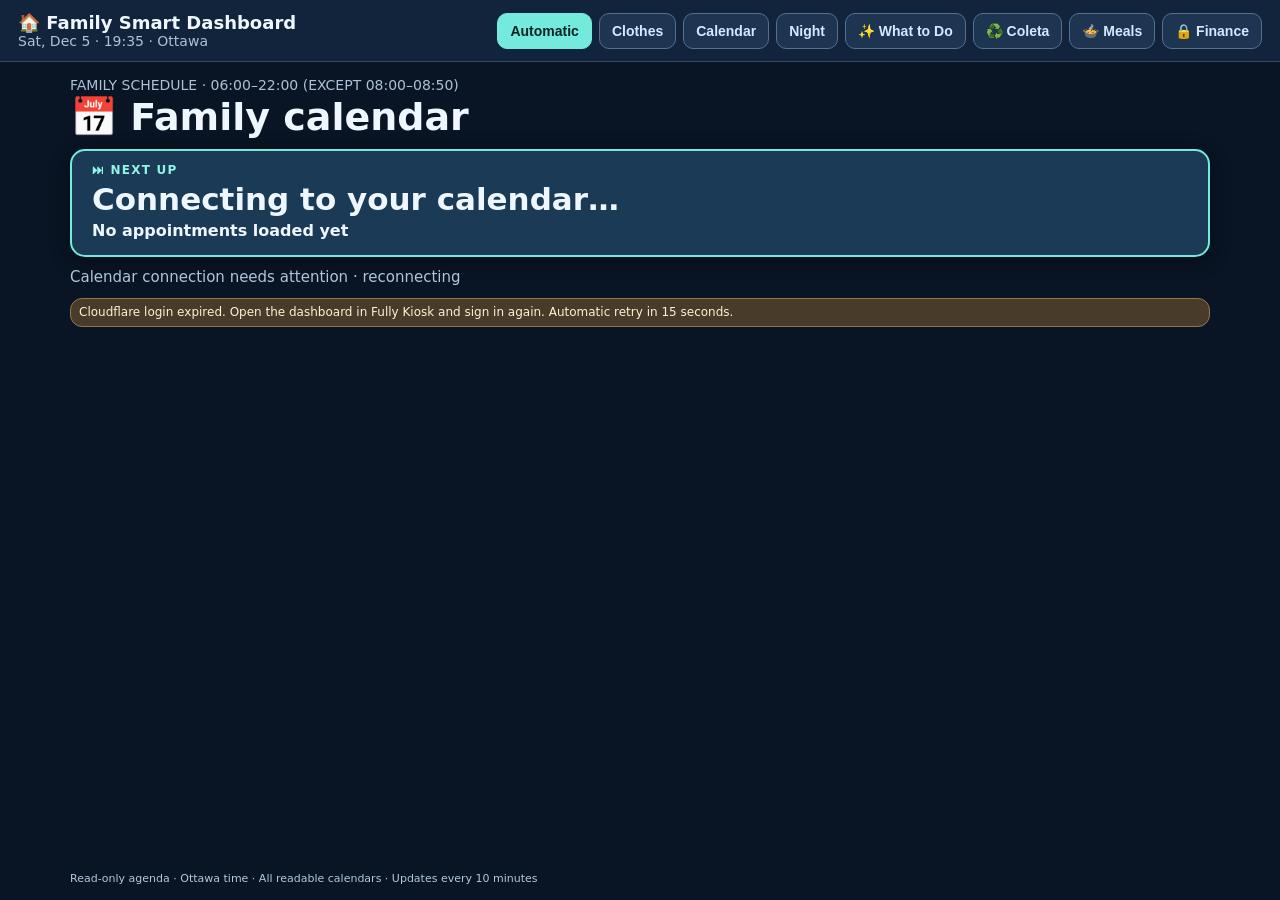
==== commit 5044cac3: "Merge latest Coleta updates while preserving At Home navigation" ====
--- a/family-dashboard/index.html
+++ b/family-dashboard/index.html
@@ -11,7 +11,7 @@
 <title>Family Smart Dashboard</title>
 <link rel="stylesheet" href="/family-dashboard/finance.css?v=notion-auto-2">
 <link rel="stylesheet" href="/family-dashboard/activities.css?v=at-home-kids-v1">
-<link rel="stylesheet" href="/family-dashboard/waste.css?v=ottawa-waste-v1">
+<link rel="stylesheet" href="/family-dashboard/waste.css?v=ottawa-waste-next-v1">
 <link rel="stylesheet" href="/family-dashboard/meals.css?v=swipe-20261022">
 <style>
 :root{font-family:system-ui,-apple-system,Arial,sans-serif;color:#eef6ff;background:#091424}*{box-sizing:border-box}html,body{margin:0;min-height:100%;}body{display:flex;flex-direction:column;min-height:100vh}.top{padding:12px 18px;display:flex;gap:16px;align-items:center;justify-content:space-between;border-bottom:1px solid #344660;background:#12243b;flex-wrap:wrap}.brand{font-size:18px;font-weight:800}.small{color:#adc0d5;font-size:14px}.controls{display:flex;flex-wrap:wrap;gap:7px;align-items:center}.controls button{border:1px solid #53728e;color:#d4e8ff;background:#1e3552;padding:9px 12px;border-radius:10px;font-size:14px;font-weight:700;cursor:pointer}.controls button.current{color:#062323;background:#73eadb;border-color:#73eadb}#stage{position:relative;flex:1;min-height:65vh}#frame{width:100%;height:calc(100vh - 74px);border:0;background:#091424}.view{padding:clamp(20px,4vw,52px);max-width:1200px;margin:auto}.big{font-size:clamp(33px,6vw,70px);margin:10px 0}.card{border-radius:22px;border:1px solid #405b7a;background:#19304c;padding:25px;max-width:800px;margin:20px 0}.dim{color:#b4c8df}.clock{font-size:clamp(44px,10vw,120px);font-weight:800;font-variant-numeric:tabular-nums}.notice{border-left:4px solid #73eadb;padding:12px 16px;background:#193047}.actions a{display:inline-block;color:#092527;background:#73eadb;padding:14px 18px;border-radius:12px;text-decoration:none;font-weight:800}.hint{line-height:1.7}.foot{font-size:13px;color:#b4c8df;margin-top:20px}@media(max-width:750px){.top{padding:10px}.controls button{padding:9px}#frame{height:calc(100vh - 116px)}}
@@ -63,7 +63,7 @@
 <script src="/family-dashboard/finance.js?v=notion-auto-2"></script>
 <script src="/family-dashboard/home.js?v=at-home-v1"></script>
 <script src="/family-dashboard/activities.js?v=at-home-kids-v1"></script>
-<script src="/family-dashboard/waste.js?v=ottawa-waste-v1"></script>
+<script src="/family-dashboard/waste.js?v=ottawa-waste-next-v1"></script>
 <script src="/family-dashboard/meals.js?v=swipe-20261022"></script>
 <script>
 'use strict';
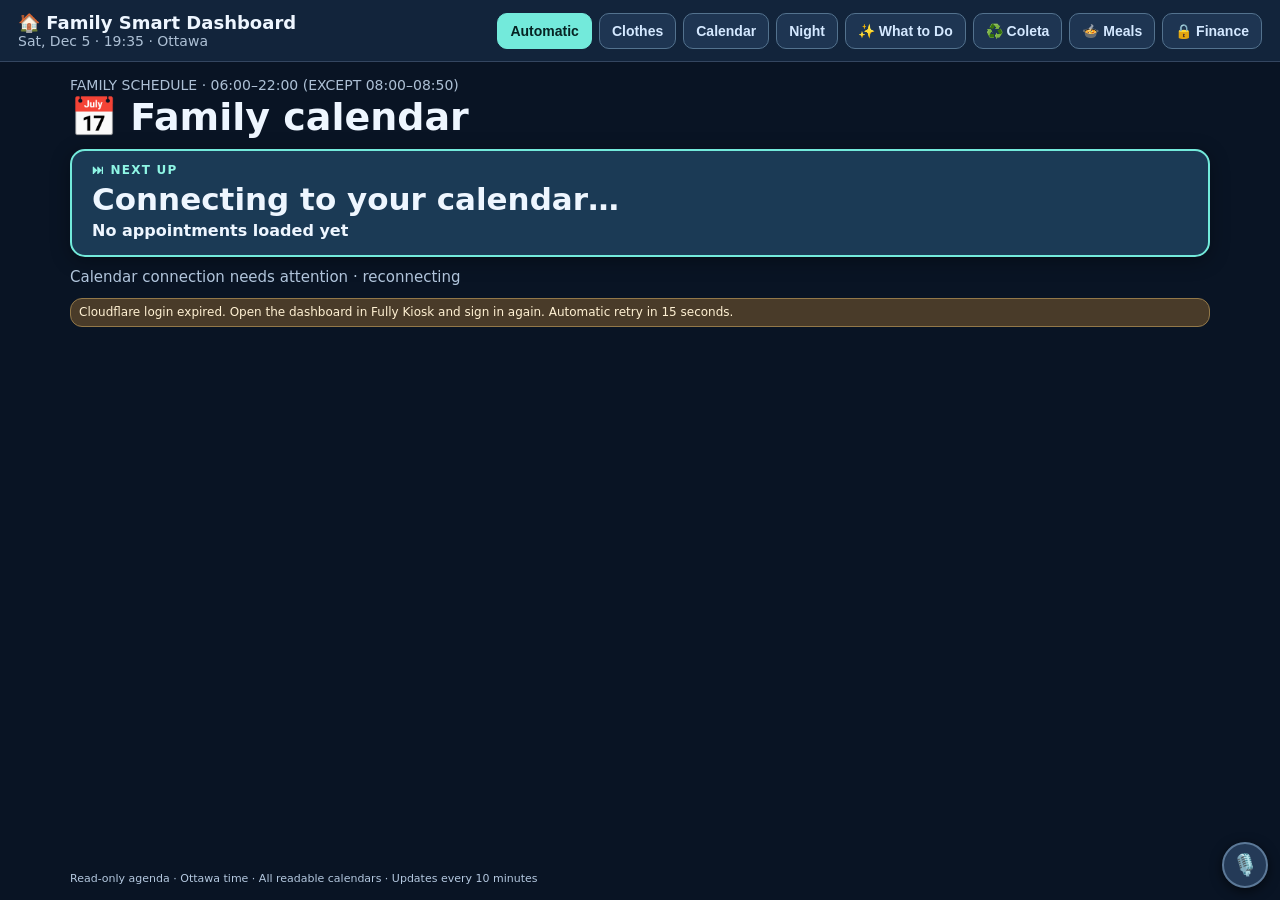
==== commit 9f934142: "Add Hey Family PT-BR voice assistant to dashboard PWA" ====
--- a/family-dashboard/index.html
+++ b/family-dashboard/index.html
@@ -10,9 +10,10 @@
 <meta name="theme-color" content="#0a1426">
 <title>Family Smart Dashboard</title>
 <link rel="stylesheet" href="/family-dashboard/finance.css?v=notion-auto-2">
-<link rel="stylesheet" href="/family-dashboard/activities.css?v=at-home-kids-v1">
+<link rel="stylesheet" href="/family-dashboard/activities.css?v=romance-home-guide-v1">
 <link rel="stylesheet" href="/family-dashboard/waste.css?v=ottawa-waste-next-v1">
 <link rel="stylesheet" href="/family-dashboard/meals.css?v=swipe-20261022">
+<link rel="stylesheet" href="/family-dashboard/voice.css?v=voice-v1">
 <style>
 :root{font-family:system-ui,-apple-system,Arial,sans-serif;color:#eef6ff;background:#091424}*{box-sizing:border-box}html,body{margin:0;min-height:100%;}body{display:flex;flex-direction:column;min-height:100vh}.top{padding:12px 18px;display:flex;gap:16px;align-items:center;justify-content:space-between;border-bottom:1px solid #344660;background:#12243b;flex-wrap:wrap}.brand{font-size:18px;font-weight:800}.small{color:#adc0d5;font-size:14px}.controls{display:flex;flex-wrap:wrap;gap:7px;align-items:center}.controls button{border:1px solid #53728e;color:#d4e8ff;background:#1e3552;padding:9px 12px;border-radius:10px;font-size:14px;font-weight:700;cursor:pointer}.controls button.current{color:#062323;background:#73eadb;border-color:#73eadb}#stage{position:relative;flex:1;min-height:65vh}#frame{width:100%;height:calc(100vh - 74px);border:0;background:#091424}.view{padding:clamp(20px,4vw,52px);max-width:1200px;margin:auto}.big{font-size:clamp(33px,6vw,70px);margin:10px 0}.card{border-radius:22px;border:1px solid #405b7a;background:#19304c;padding:25px;max-width:800px;margin:20px 0}.dim{color:#b4c8df}.clock{font-size:clamp(44px,10vw,120px);font-weight:800;font-variant-numeric:tabular-nums}.notice{border-left:4px solid #73eadb;padding:12px 16px;background:#193047}.actions a{display:inline-block;color:#092527;background:#73eadb;padding:14px 18px;border-radius:12px;text-decoration:none;font-weight:800}.hint{line-height:1.7}.foot{font-size:13px;color:#b4c8df;margin-top:20px}@media(max-width:750px){.top{padding:10px}.controls button{padding:9px}#frame{height:calc(100vh - 116px)}}
 .next-up{position:sticky;top:0;z-index:5;min-height:160px;margin:16px 0;padding:18px 22px;border:2px solid #73eadb;border-radius:20px;background:#1b3a55;box-shadow:0 4px 20px #0005}.next-label{font-size:16px;letter-spacing:.1em;color:#8ff6e5;font-weight:800}.next-title{font-size:clamp(24px,4vw,44px);font-weight:800;line-height:1.2;margin:8px 0}.next-meta{font-size:clamp(15px,2vw,22px);font-weight:700}.next-countdown{font-size:18px;color:#9af2e1;font-weight:800;margin-top:8px}.calendar-info{margin:8px 0 22px;font-size:18px}.agenda{max-width:1000px}.agenda-row{display:grid;grid-template-columns:minmax(112px,170px) 1fr;gap:18px;align-items:stretch;margin:10px 0}.agenda-time{padding:18px 12px 18px 0;text-align:right;font-weight:800;font-size:18px;color:#adebe6;line-height:1.3}.agenda-event{border-radius:15px;padding:16px 20px;background:#19304c;border-left:6px solid #74e3d6}.agenda-event h2{font-size:clamp(18px,2.2vw,25px);margin:0 0 8px}.agenda-meta{font-size:15px;color:#aebfd4}.agenda-all-day{margin:20px 0 8px;font-weight:800;color:#aebfd4;font-size:15px}.agenda-empty{border:1px solid #405b7a;border-radius:16px;padding:24px;background:#19304c}.calendar-connection{border-radius:12px;padding:12px 16px;margin:10px 0;background:#183c53;border:1px solid #467b8b;color:#d5eef6;font-size:14px;line-height:1.4}.calendar-connection.auth{background:#493b29;border-color:#927849;color:#fff1d3}.agenda-refresh{padding:9px 15px;background:#73eadb;color:#073333;border:0;border-radius:9px;font-weight:800;cursor:pointer;margin-left:8px}@media(max-width:600px){.agenda-row{grid-template-columns:1fr;gap:3px}.agenda-time{text-align:left;padding:9px 0 2px}.agenda-event{padding:13px 15px}}
@@ -61,8 +62,8 @@
 <header class="top"><div><div class="brand">🏠 Family Smart Dashboard</div><div class="small" id="now">Ottawa local time</div></div><nav class="controls" aria-label="Preview panels"><button data-mode="auto" class="current">Automatic</button><button data-mode="weather">Clothes</button><button data-mode="calendar">Calendar</button><button data-mode="night">Night</button><button data-mode="activities">✨ What to Do</button><button data-mode="waste">♻️ Coleta</button><button data-mode="meals">🍲 Meals</button><button data-mode="finance">🔒 Finance</button></nav></header>
 <main id="stage" aria-live="polite"></main>
 <script src="/family-dashboard/finance.js?v=notion-auto-2"></script>
-<script src="/family-dashboard/home.js?v=at-home-v1"></script>
-<script src="/family-dashboard/activities.js?v=at-home-kids-v1"></script>
+<script src="/family-dashboard/home.js?v=romance-home-guide-v1"></script>
+<script src="/family-dashboard/activities.js?v=romance-home-guide-v1"></script>
 <script src="/family-dashboard/waste.js?v=ottawa-waste-next-v1"></script>
 <script src="/family-dashboard/meals.js?v=swipe-20261022"></script>
 <script>
@@ -376,9 +377,26 @@
 window.addEventListener('resize',()=>{
  if(visible==='calendar'){calendarRenderedMinute=-1;drawCalendarList(document.querySelector('#stage .calendar-screen'));}
 });
+// Read-only bridge for the independent voice module. Private Finance is excluded.
+window.familyDashboardVoice=Object.freeze({
+ showScreen(name){
+  if(!['auto','weather','calendar','night','activities','waste','meals'].includes(name))return false;
+  const button=document.querySelector('[data-mode="'+name+'"]');
+  if(!button)return false;
+  button.click();
+  return true;
+ },
+ upcoming(){
+  if(!calendarLoaded)return null;
+  return [...calendarEvents,...calendarUpcoming].map(e=>({
+   title:String(e.title||'Compromisso').slice(0,100),start:e.start,allDay:Boolean(e.allDay)
+  }));
+ }
+});
 if('serviceWorker' in navigator){
  window.addEventListener('load',()=>navigator.serviceWorker.register('/family-dashboard/sw.js',{scope:'/family-dashboard/'}).catch(()=>{}));
 }
 setInterval(render,15000);render();
 </script>
+<script type="module" src="/family-dashboard/voice.mjs?v=voice-v1"></script>
 </body></html>
--- a/family-dashboard/activities.css
+++ b/family-dashboard/activities.css
@@ -325,3 +325,64 @@
  .activities-root.activities-movies .activities-filters .activities-env{display:none}
  .activities-root.activities-movies .activities-kids button{min-height:29px;padding:3px 7px}
 }
+
+/* UX consistency: only controls which actually change the selected panel. */
+.activities-kids[hidden],.activities-root.activities-couple .activities-kids{display:none!important}
+.activities-root.activities-movies .activities-filters .activities-select,
+.activities-root.activities-movies .activities-filters .activities-env{display:none}
+.activities-root.activities-events .activities-budget,
+.activities-root.activities-events .activities-env{display:none}
+.activities-root.activities-only-audience .activities-filters{
+ background:transparent;border:0;padding:0;min-height:32px
+}
+.activities-root.activities-couple.activities-home .activities-filters,
+.activities-root.activities-couple.activities-movies .activities-filters{display:none!important}
+.activities-root.activities-only-audience .activities-kids{
+ border:1px solid #345f78;border-radius:13px;padding:4px 10px;background:#152b41
+}
+.activities-root.activities-home.activities-couple .activities-card{
+ border-color:#665077;background:#242a48
+}
+.activities-root.activities-home.activities-couple .activities-home-art{
+ background:linear-gradient(150deg,#6d406b,#263c6b)
+}
+.activities-root .activities-tabs button[data-kind="home"].selected{
+ background:#73eadb;border-color:#73eadb;color:#062b32
+}
+/* Guided home activities stay in the same page, no external navigation. */
+.activities-home-backdrop{z-index:1300;padding:10px}
+.activities-home-guide{
+ width:min(900px,calc(100vw - 20px));max-width:100%;max-height:calc(100dvh - 20px);
+ overflow-y:auto;overflow-x:hidden;display:flex;flex-direction:column;
+ gap:10px;padding:clamp(12px,2vw,20px);box-sizing:border-box
+}
+.activities-home-guide-header{display:flex;justify-content:space-between;align-items:center;gap:12px}
+.activities-home-guide-identity{display:flex;align-items:center;gap:12px;min-width:0}
+.activities-home-guide-icon{font-size:clamp(30px,4vw,48px);flex-shrink:0}
+.activities-home-guide-titles{min-width:0}
+.activities-home-guide-kicker{color:#9deee4;font-size:12px;font-weight:800;letter-spacing:.02em}
+.activities-home-guide h2{font-size:clamp(19px,2.3vw,28px);line-height:1.15;margin:3px 0}
+.activities-home-guide-close{flex-shrink:0;font-size:13px;min-height:38px;padding:7px 12px}
+.activities-home-guide-summary{display:flex;gap:7px;flex-wrap:wrap}
+.activities-home-guide-summary>div{background:#203e5a;border:1px solid #42627d;border-radius:9px;padding:6px 9px;font-size:13px;font-weight:700}
+.activities-home-guide-reason{color:#d9f0fb;font-size:14px!important;margin:2px 0!important}
+.activities-home-guide-content{background:#10273f;border:1px solid #365576;border-radius:13px;padding:12px;min-height:0}
+.activities-home-guide-steps-title{font-size:16px;color:#97f0df;margin:0 0 10px}
+.activities-home-guide-steps{padding:0;margin:0;display:grid;gap:8px;list-style:none}
+.activities-home-guide-steps li{display:flex;align-items:flex-start;gap:11px;font-size:clamp(13px,1.4vw,16px);line-height:1.3}
+.activities-home-step-number{display:inline-flex;align-items:center;justify-content:center;
+ min-width:28px;height:28px;background:#73eadb;color:#102e3b;border-radius:50%;font-weight:900}
+.activities-home-guide-source{font-size:11px!important;line-height:1.3!important;color:#a4bacb;margin:10px 0 0!important}
+.activities-home-guide-media{margin-top:9px;display:grid;gap:7px}
+.activities-home-guide-play{background:#73eadb;color:#072b30;border:0;border-radius:10px;
+ padding:10px 14px;font-size:14px;font-weight:850;cursor:pointer;justify-self:start}
+.activities-home-guide-video{width:min(370px,100%)}
+.activities-home-guide-frame{width:100%;aspect-ratio:16/9;border:0;border-radius:10px;display:block}
+.activities-home-guide-video-note{font-size:11px!important;color:#9fb8ca;margin:0!important}
+@media(max-height:690px){
+ .activities-home-guide{gap:6px}
+ .activities-home-guide-content{padding:8px 11px}
+ .activities-home-guide-steps{gap:5px}
+ .activities-home-guide-steps li{font-size:13px}
+ .activities-home-guide-summary>div{padding:4px 7px;font-size:12px}
+}
--- a/family-dashboard/voice.css
+++ b/family-dashboard/voice.css
@@ -0,0 +1,11 @@
+/* Independent fixed overlay. It must not change panel size or tablet scrolling. */
+.family-voice{position:fixed;z-index:60;right:max(12px,env(safe-area-inset-right,0px));bottom:max(12px,env(safe-area-inset-bottom,0px));display:flex;align-items:flex-end;gap:8px;pointer-events:none;font-family:system-ui,-apple-system,sans-serif}
+.family-voice>*{pointer-events:auto}
+.family-voice-toggle{width:46px;height:46px;display:grid;place-items:center;border-radius:50%;background:#243a57;color:#e3f2ff;border:2px solid #5c7998;box-shadow:0 3px 12px #0009;font-size:21px;cursor:pointer}
+.family-voice-toggle[aria-pressed="true"]{background:#0a514c;border-color:#71efda}
+.family-voice-toggle[data-state="command"]{background:#214e83;border-color:#a1ddff;box-shadow:0 0 0 5px #469fe83f}
+.family-voice-toggle[data-state="busy"],.family-voice-toggle[data-state="speaking"]{background:#304775;border-color:#93b9ff}
+.family-voice-message{max-width:min(330px,calc(100vw - 84px));min-width:120px;max-height:110px;overflow:hidden;background:#10243b;color:#e7f5ff;border:1px solid #4d708f;box-shadow:0 4px 18px #000b;border-radius:14px;padding:9px 12px;font-size:12px;line-height:1.35}
+.family-voice-message strong{display:block;color:#95eadf;font-size:13px;margin-bottom:2px}
+.family-voice-message[hidden]{display:none}
+@media(max-height:470px){.family-voice{right:8px;bottom:7px}.family-voice-toggle{width:38px;height:38px;font-size:17px}.family-voice-message{max-height:65px;padding:5px 9px;font-size:11px}}
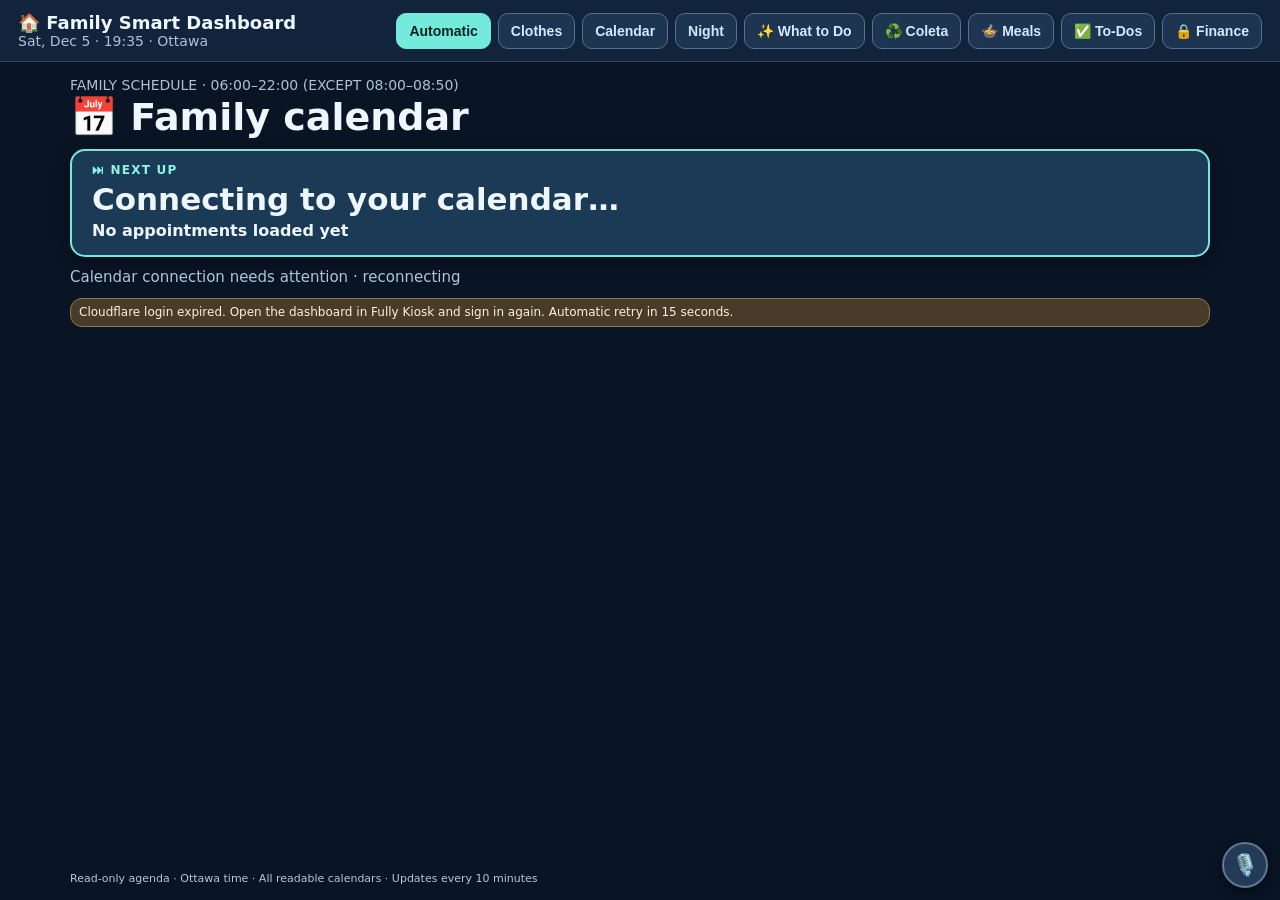
==== commit b1336694: "Add Family To-Dos dashboard with manual tasks and future Gmail adapter" ====
--- a/family-dashboard/index.html
+++ b/family-dashboard/index.html
@@ -14,6 +14,7 @@
 <link rel="stylesheet" href="/family-dashboard/waste.css?v=ottawa-waste-next-v1">
 <link rel="stylesheet" href="/family-dashboard/meals.css?v=swipe-20261022">
 <link rel="stylesheet" href="/family-dashboard/voice.css?v=voice-v1">
+<link rel="stylesheet" href="/family-dashboard/todos.css?v=1">
 <style>
 :root{font-family:system-ui,-apple-system,Arial,sans-serif;color:#eef6ff;background:#091424}*{box-sizing:border-box}html,body{margin:0;min-height:100%;}body{display:flex;flex-direction:column;min-height:100vh}.top{padding:12px 18px;display:flex;gap:16px;align-items:center;justify-content:space-between;border-bottom:1px solid #344660;background:#12243b;flex-wrap:wrap}.brand{font-size:18px;font-weight:800}.small{color:#adc0d5;font-size:14px}.controls{display:flex;flex-wrap:wrap;gap:7px;align-items:center}.controls button{border:1px solid #53728e;color:#d4e8ff;background:#1e3552;padding:9px 12px;border-radius:10px;font-size:14px;font-weight:700;cursor:pointer}.controls button.current{color:#062323;background:#73eadb;border-color:#73eadb}#stage{position:relative;flex:1;min-height:65vh}#frame{width:100%;height:calc(100vh - 74px);border:0;background:#091424}.view{padding:clamp(20px,4vw,52px);max-width:1200px;margin:auto}.big{font-size:clamp(33px,6vw,70px);margin:10px 0}.card{border-radius:22px;border:1px solid #405b7a;background:#19304c;padding:25px;max-width:800px;margin:20px 0}.dim{color:#b4c8df}.clock{font-size:clamp(44px,10vw,120px);font-weight:800;font-variant-numeric:tabular-nums}.notice{border-left:4px solid #73eadb;padding:12px 16px;background:#193047}.actions a{display:inline-block;color:#092527;background:#73eadb;padding:14px 18px;border-radius:12px;text-decoration:none;font-weight:800}.hint{line-height:1.7}.foot{font-size:13px;color:#b4c8df;margin-top:20px}@media(max-width:750px){.top{padding:10px}.controls button{padding:9px}#frame{height:calc(100vh - 116px)}}
 .next-up{position:sticky;top:0;z-index:5;min-height:160px;margin:16px 0;padding:18px 22px;border:2px solid #73eadb;border-radius:20px;background:#1b3a55;box-shadow:0 4px 20px #0005}.next-label{font-size:16px;letter-spacing:.1em;color:#8ff6e5;font-weight:800}.next-title{font-size:clamp(24px,4vw,44px);font-weight:800;line-height:1.2;margin:8px 0}.next-meta{font-size:clamp(15px,2vw,22px);font-weight:700}.next-countdown{font-size:18px;color:#9af2e1;font-weight:800;margin-top:8px}.calendar-info{margin:8px 0 22px;font-size:18px}.agenda{max-width:1000px}.agenda-row{display:grid;grid-template-columns:minmax(112px,170px) 1fr;gap:18px;align-items:stretch;margin:10px 0}.agenda-time{padding:18px 12px 18px 0;text-align:right;font-weight:800;font-size:18px;color:#adebe6;line-height:1.3}.agenda-event{border-radius:15px;padding:16px 20px;background:#19304c;border-left:6px solid #74e3d6}.agenda-event h2{font-size:clamp(18px,2.2vw,25px);margin:0 0 8px}.agenda-meta{font-size:15px;color:#aebfd4}.agenda-all-day{margin:20px 0 8px;font-weight:800;color:#aebfd4;font-size:15px}.agenda-empty{border:1px solid #405b7a;border-radius:16px;padding:24px;background:#19304c}.calendar-connection{border-radius:12px;padding:12px 16px;margin:10px 0;background:#183c53;border:1px solid #467b8b;color:#d5eef6;font-size:14px;line-height:1.4}.calendar-connection.auth{background:#493b29;border-color:#927849;color:#fff1d3}.agenda-refresh{padding:9px 15px;background:#73eadb;color:#073333;border:0;border-radius:9px;font-weight:800;cursor:pointer;margin-left:8px}@media(max-width:600px){.agenda-row{grid-template-columns:1fr;gap:3px}.agenda-time{text-align:left;padding:9px 0 2px}.agenda-event{padding:13px 15px}}
@@ -59,13 +60,14 @@
 @media(max-height:600px){.calendar-screen>.small,.calendar-screen .foot{display:none}.calendar-screen .next-up{padding:7px 11px;margin:4px 0}.calendar-screen .next-title{font-size:20px}.calendar-screen .calendar-info{margin:3px 0}}
 </style></head>
 <body>
-<header class="top"><div><div class="brand">🏠 Family Smart Dashboard</div><div class="small" id="now">Ottawa local time</div></div><nav class="controls" aria-label="Preview panels"><button data-mode="auto" class="current">Automatic</button><button data-mode="weather">Clothes</button><button data-mode="calendar">Calendar</button><button data-mode="night">Night</button><button data-mode="activities">✨ What to Do</button><button data-mode="waste">♻️ Coleta</button><button data-mode="meals">🍲 Meals</button><button data-mode="finance">🔒 Finance</button></nav></header>
+<header class="top"><div><div class="brand">🏠 Family Smart Dashboard</div><div class="small" id="now">Ottawa local time</div></div><nav class="controls" aria-label="Preview panels"><button data-mode="auto" class="current">Automatic</button><button data-mode="weather">Clothes</button><button data-mode="calendar">Calendar</button><button data-mode="night">Night</button><button data-mode="activities">✨ What to Do</button><button data-mode="waste">♻️ Coleta</button><button data-mode="meals">🍲 Meals</button><button data-mode="todos">✅ To-Dos</button><button data-mode="finance">🔒 Finance</button></nav></header>
 <main id="stage" aria-live="polite"></main>
 <script src="/family-dashboard/finance.js?v=notion-auto-2"></script>
 <script src="/family-dashboard/home.js?v=romance-home-guide-v1"></script>
 <script src="/family-dashboard/activities.js?v=romance-home-guide-v1"></script>
 <script src="/family-dashboard/waste.js?v=ottawa-waste-next-v1"></script>
 <script src="/family-dashboard/meals.js?v=swipe-20261022"></script>
+<script src="/family-dashboard/todos.js?v=1"></script>
 <script>
 'use strict';
 const TZ='America/Toronto';const BASE='../kids-weather-panel/?v=5';
@@ -113,6 +115,7 @@
   if(window.ActivitiesPanel)ActivitiesPanel.mount(view,()=>visible==='activities');
   return;
 }
+if(mode==='todos'){const view=document.createElement('section');view.className='todos-mount';el.appendChild(view);window.TodosPanel?.mount(view);return;}
 if(mode==='finance'){const view=document.createElement('section');view.className='view';el.appendChild(view);if(window.FinancePanel)FinancePanel.mount(view,()=>visible==='finance');else view.innerHTML='<h1>Finance temporarily unavailable</h1><p class="dim">Try refreshing the page. The calendar and automatic schedule remain available.</p>';return;}
 if(mode==='waste'){const view=document.createElement('section');view.className='waste-mount';el.appendChild(view);if(window.WastePanel)WastePanel.mount(view,()=>{manual='auto';visible='';render();});else view.textContent='Calendário de coleta indisponível.';return;}
 if(mode==='meals'){const view=document.createElement('section');view.className='meals-mount';el.appendChild(view);if(window.MealsPanel)MealsPanel.mount(view);else view.textContent='Refeições temporariamente indisponíveis.';return;}
@@ -353,6 +356,7 @@
  document.getElementById('now').textContent=p.weekday+', '+p.month+' '+p.day+' · '+p.hour+':'+p.minute+' · Ottawa';
  if(manual!=='auto'&&now>=manualUntil){manual='auto';manualUntil=0;}
  refreshDaily(p);
+ window.TodosPanel?.tick(p);
  refreshLunchCalendar(p);
  const selected=manual==='auto'?which(p):manual;
  if(selected!==visible){if(visible==='finance'&&window.FinancePanel)FinancePanel.lock();visible=selected;setUI(selected);}
@@ -380,7 +384,7 @@
 // Read-only bridge for the independent voice module. Private Finance is excluded.
 window.familyDashboardVoice=Object.freeze({
  showScreen(name){
-  if(!['auto','weather','calendar','night','activities','waste','meals'].includes(name))return false;
+  if(!['auto','weather','calendar','night','activities','waste','meals','todos'].includes(name))return false;
   const button=document.querySelector('[data-mode="'+name+'"]');
   if(!button)return false;
   button.click();
--- a/family-dashboard/todos.css
+++ b/family-dashboard/todos.css
@@ -0,0 +1 @@
+.todos-mount{height:100%;min-height:0;overflow:hidden;padding:clamp(8px,1.5vh,18px);color:#e9f6ff}.todos-head{display:flex;justify-content:space-between;align-items:center;gap:12px;margin-bottom:10px}.todos-head h1{font-size:clamp(20px,3vw,32px);margin:0}.todos-status{font-size:12px;color:#a9d5d8}.todos-columns{display:grid;grid-template-columns:repeat(3,minmax(0,1fr));gap:10px;height:calc(100% - 100px);min-height:0}.todos-col{background:#19304c;border:1px solid #3e647a;border-radius:14px;min-width:0;display:flex;flex-direction:column;padding:10px}.todos-col h2{font-size:clamp(15px,2vw,21px);margin:0 0 8px}.todos-items{overflow-y:auto;min-height:0;flex:1;scrollbar-width:thin}.todos-item{background:#23445e;border-left:4px solid #77dbd0;border-radius:9px;padding:9px;margin-bottom:8px;font-size:clamp(12px,1.3vw,16px);overflow-wrap:anywhere}.todos-item.urgent{border-color:#ffb45c}.todos-item small{display:block;color:#c0d4df;margin-top:4px}.todos-item button,.todos-add button{border:0;border-radius:7px;background:#77dbd0;color:#12313c;font-weight:700;padding:6px 9px;margin-top:6px;cursor:pointer}.todos-add{display:flex;gap:7px}.todos-add input{width:100%;min-width:0;background:#10283d;border:1px solid #4d7385;color:white;border-radius:7px;padding:8px}.todos-banner{font-size:12px;color:#ffda9b;margin-bottom:8px}.todos-alert{position:fixed;z-index:10000;left:50%;top:16%;transform:translateX(-50%);width:min(540px,92vw);background:#19304c;color:white;border:2px solid #ffc071;border-radius:18px;padding:20px;box-shadow:0 15px 70px #000b}.todos-alert button{padding:10px;border-radius:8px;background:#79e1d1;border:0;font-weight:700;margin:5px}.todos-empty{color:#a8bfce;font-size:13px}@media(max-width:650px){.todos-columns{gap:5px}.todos-col{padding:6px}.todos-item{padding:6px}.todos-col h2{font-size:13px}.todos-add{flex-direction:column}}
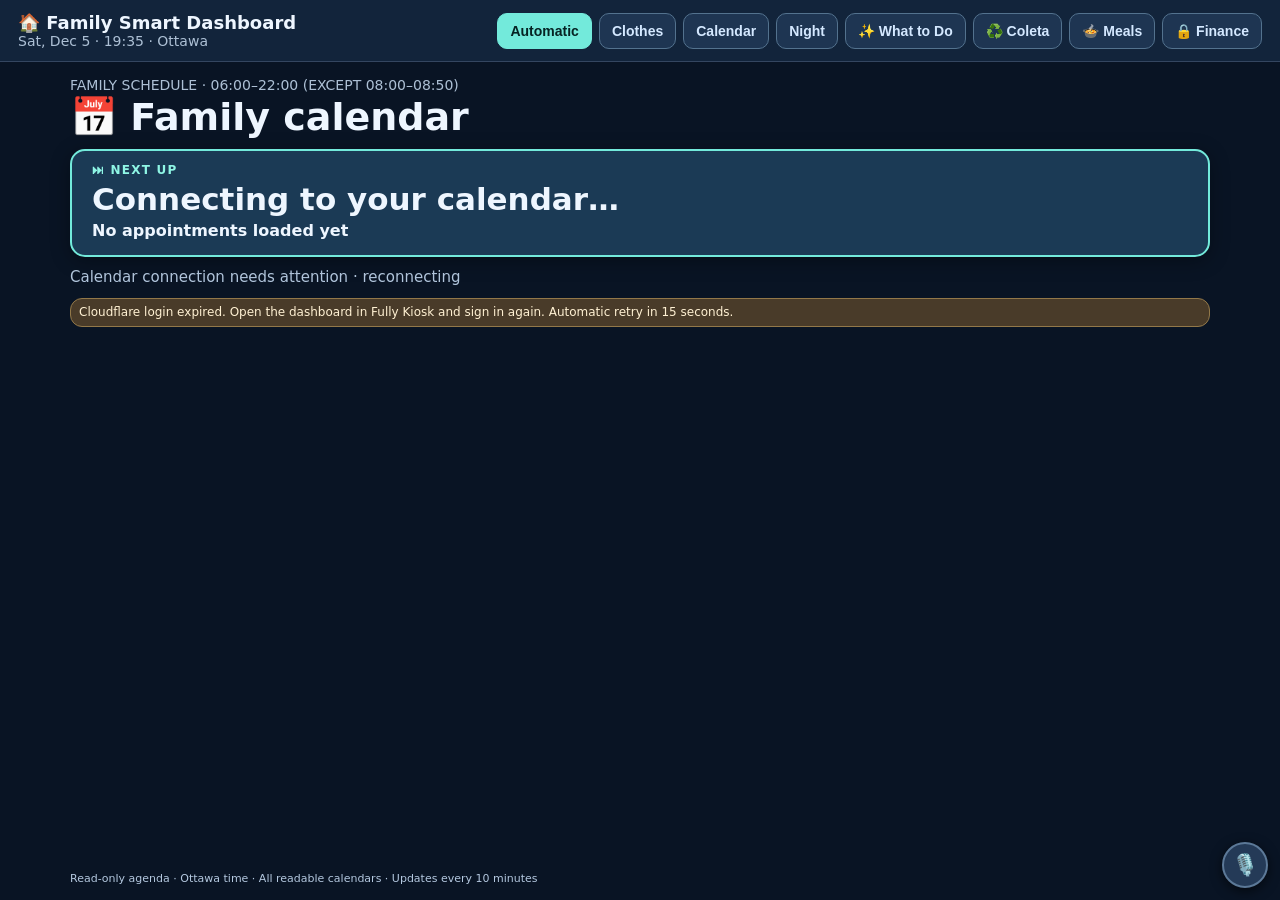
==== commit 91f806de: "Add Fire OS voice capture fallback using cloud STT and TTS" ====
--- a/family-dashboard/index.html
+++ b/family-dashboard/index.html
@@ -13,8 +13,7 @@
 <link rel="stylesheet" href="/family-dashboard/activities.css?v=romance-home-guide-v1">
 <link rel="stylesheet" href="/family-dashboard/waste.css?v=ottawa-waste-next-v1">
 <link rel="stylesheet" href="/family-dashboard/meals.css?v=swipe-20261022">
-<link rel="stylesheet" href="/family-dashboard/voice.css?v=voice-v1">
-<link rel="stylesheet" href="/family-dashboard/todos.css?v=1">
+<link rel="stylesheet" href="/family-dashboard/voice.css?v=fire-fallback-v2">
 <style>
 :root{font-family:system-ui,-apple-system,Arial,sans-serif;color:#eef6ff;background:#091424}*{box-sizing:border-box}html,body{margin:0;min-height:100%;}body{display:flex;flex-direction:column;min-height:100vh}.top{padding:12px 18px;display:flex;gap:16px;align-items:center;justify-content:space-between;border-bottom:1px solid #344660;background:#12243b;flex-wrap:wrap}.brand{font-size:18px;font-weight:800}.small{color:#adc0d5;font-size:14px}.controls{display:flex;flex-wrap:wrap;gap:7px;align-items:center}.controls button{border:1px solid #53728e;color:#d4e8ff;background:#1e3552;padding:9px 12px;border-radius:10px;font-size:14px;font-weight:700;cursor:pointer}.controls button.current{color:#062323;background:#73eadb;border-color:#73eadb}#stage{position:relative;flex:1;min-height:65vh}#frame{width:100%;height:calc(100vh - 74px);border:0;background:#091424}.view{padding:clamp(20px,4vw,52px);max-width:1200px;margin:auto}.big{font-size:clamp(33px,6vw,70px);margin:10px 0}.card{border-radius:22px;border:1px solid #405b7a;background:#19304c;padding:25px;max-width:800px;margin:20px 0}.dim{color:#b4c8df}.clock{font-size:clamp(44px,10vw,120px);font-weight:800;font-variant-numeric:tabular-nums}.notice{border-left:4px solid #73eadb;padding:12px 16px;background:#193047}.actions a{display:inline-block;color:#092527;background:#73eadb;padding:14px 18px;border-radius:12px;text-decoration:none;font-weight:800}.hint{line-height:1.7}.foot{font-size:13px;color:#b4c8df;margin-top:20px}@media(max-width:750px){.top{padding:10px}.controls button{padding:9px}#frame{height:calc(100vh - 116px)}}
 .next-up{position:sticky;top:0;z-index:5;min-height:160px;margin:16px 0;padding:18px 22px;border:2px solid #73eadb;border-radius:20px;background:#1b3a55;box-shadow:0 4px 20px #0005}.next-label{font-size:16px;letter-spacing:.1em;color:#8ff6e5;font-weight:800}.next-title{font-size:clamp(24px,4vw,44px);font-weight:800;line-height:1.2;margin:8px 0}.next-meta{font-size:clamp(15px,2vw,22px);font-weight:700}.next-countdown{font-size:18px;color:#9af2e1;font-weight:800;margin-top:8px}.calendar-info{margin:8px 0 22px;font-size:18px}.agenda{max-width:1000px}.agenda-row{display:grid;grid-template-columns:minmax(112px,170px) 1fr;gap:18px;align-items:stretch;margin:10px 0}.agenda-time{padding:18px 12px 18px 0;text-align:right;font-weight:800;font-size:18px;color:#adebe6;line-height:1.3}.agenda-event{border-radius:15px;padding:16px 20px;background:#19304c;border-left:6px solid #74e3d6}.agenda-event h2{font-size:clamp(18px,2.2vw,25px);margin:0 0 8px}.agenda-meta{font-size:15px;color:#aebfd4}.agenda-all-day{margin:20px 0 8px;font-weight:800;color:#aebfd4;font-size:15px}.agenda-empty{border:1px solid #405b7a;border-radius:16px;padding:24px;background:#19304c}.calendar-connection{border-radius:12px;padding:12px 16px;margin:10px 0;background:#183c53;border:1px solid #467b8b;color:#d5eef6;font-size:14px;line-height:1.4}.calendar-connection.auth{background:#493b29;border-color:#927849;color:#fff1d3}.agenda-refresh{padding:9px 15px;background:#73eadb;color:#073333;border:0;border-radius:9px;font-weight:800;cursor:pointer;margin-left:8px}@media(max-width:600px){.agenda-row{grid-template-columns:1fr;gap:3px}.agenda-time{text-align:left;padding:9px 0 2px}.agenda-event{padding:13px 15px}}
@@ -60,14 +59,13 @@
 @media(max-height:600px){.calendar-screen>.small,.calendar-screen .foot{display:none}.calendar-screen .next-up{padding:7px 11px;margin:4px 0}.calendar-screen .next-title{font-size:20px}.calendar-screen .calendar-info{margin:3px 0}}
 </style></head>
 <body>
-<header class="top"><div><div class="brand">🏠 Family Smart Dashboard</div><div class="small" id="now">Ottawa local time</div></div><nav class="controls" aria-label="Preview panels"><button data-mode="auto" class="current">Automatic</button><button data-mode="weather">Clothes</button><button data-mode="calendar">Calendar</button><button data-mode="night">Night</button><button data-mode="activities">✨ What to Do</button><button data-mode="waste">♻️ Coleta</button><button data-mode="meals">🍲 Meals</button><button data-mode="todos">✅ To-Dos</button><button data-mode="finance">🔒 Finance</button></nav></header>
+<header class="top"><div><div class="brand">🏠 Family Smart Dashboard</div><div class="small" id="now">Ottawa local time</div></div><nav class="controls" aria-label="Preview panels"><button data-mode="auto" class="current">Automatic</button><button data-mode="weather">Clothes</button><button data-mode="calendar">Calendar</button><button data-mode="night">Night</button><button data-mode="activities">✨ What to Do</button><button data-mode="waste">♻️ Coleta</button><button data-mode="meals">🍲 Meals</button><button data-mode="finance">🔒 Finance</button></nav></header>
 <main id="stage" aria-live="polite"></main>
 <script src="/family-dashboard/finance.js?v=notion-auto-2"></script>
 <script src="/family-dashboard/home.js?v=romance-home-guide-v1"></script>
 <script src="/family-dashboard/activities.js?v=romance-home-guide-v1"></script>
 <script src="/family-dashboard/waste.js?v=ottawa-waste-next-v1"></script>
 <script src="/family-dashboard/meals.js?v=swipe-20261022"></script>
-<script src="/family-dashboard/todos.js?v=1"></script>
 <script>
 'use strict';
 const TZ='America/Toronto';const BASE='../kids-weather-panel/?v=5';
@@ -115,7 +113,6 @@
   if(window.ActivitiesPanel)ActivitiesPanel.mount(view,()=>visible==='activities');
   return;
 }
-if(mode==='todos'){const view=document.createElement('section');view.className='todos-mount';el.appendChild(view);window.TodosPanel?.mount(view);return;}
 if(mode==='finance'){const view=document.createElement('section');view.className='view';el.appendChild(view);if(window.FinancePanel)FinancePanel.mount(view,()=>visible==='finance');else view.innerHTML='<h1>Finance temporarily unavailable</h1><p class="dim">Try refreshing the page. The calendar and automatic schedule remain available.</p>';return;}
 if(mode==='waste'){const view=document.createElement('section');view.className='waste-mount';el.appendChild(view);if(window.WastePanel)WastePanel.mount(view,()=>{manual='auto';visible='';render();});else view.textContent='Calendário de coleta indisponível.';return;}
 if(mode==='meals'){const view=document.createElement('section');view.className='meals-mount';el.appendChild(view);if(window.MealsPanel)MealsPanel.mount(view);else view.textContent='Refeições temporariamente indisponíveis.';return;}
@@ -356,7 +353,6 @@
  document.getElementById('now').textContent=p.weekday+', '+p.month+' '+p.day+' · '+p.hour+':'+p.minute+' · Ottawa';
  if(manual!=='auto'&&now>=manualUntil){manual='auto';manualUntil=0;}
  refreshDaily(p);
- window.TodosPanel?.tick(p);
  refreshLunchCalendar(p);
  const selected=manual==='auto'?which(p):manual;
  if(selected!==visible){if(visible==='finance'&&window.FinancePanel)FinancePanel.lock();visible=selected;setUI(selected);}
@@ -384,7 +380,7 @@
 // Read-only bridge for the independent voice module. Private Finance is excluded.
 window.familyDashboardVoice=Object.freeze({
  showScreen(name){
-  if(!['auto','weather','calendar','night','activities','waste','meals','todos'].includes(name))return false;
+  if(!['auto','weather','calendar','night','activities','waste','meals'].includes(name))return false;
   const button=document.querySelector('[data-mode="'+name+'"]');
   if(!button)return false;
   button.click();
@@ -402,5 +398,5 @@
 }
 setInterval(render,15000);render();
 </script>
-<script type="module" src="/family-dashboard/voice.mjs?v=voice-v1"></script>
+<script type="module" src="/family-dashboard/voice.mjs?v=fire-fallback-v2"></script>
 </body></html>
--- a/family-dashboard/voice.css
+++ b/family-dashboard/voice.css
@@ -9,3 +9,9 @@
 .family-voice-message strong{display:block;color:#95eadf;font-size:13px;margin-bottom:2px}
 .family-voice-message[hidden]{display:none}
 @media(max-height:470px){.family-voice{right:8px;bottom:7px}.family-voice-toggle{width:38px;height:38px;font-size:17px}.family-voice-message{max-height:65px;padding:5px 9px;font-size:11px}}
+
+.family-voice-cloud-consent{display:block;margin-top:9px;background:#73eadb;color:#062a2b;border:0;border-radius:8px;padding:8px 10px;font:700 12px system-ui;cursor:pointer}
+.family-voice-cloud-consent[hidden]{display:none}
+
+.family-voice-message.cloud-approval{max-height:220px;max-width:min(390px,calc(100vw - 86px));overflow:visible}
+.family-voice-message.cloud-approval .family-voice-cloud-consent{width:100%;touch-action:manipulation}
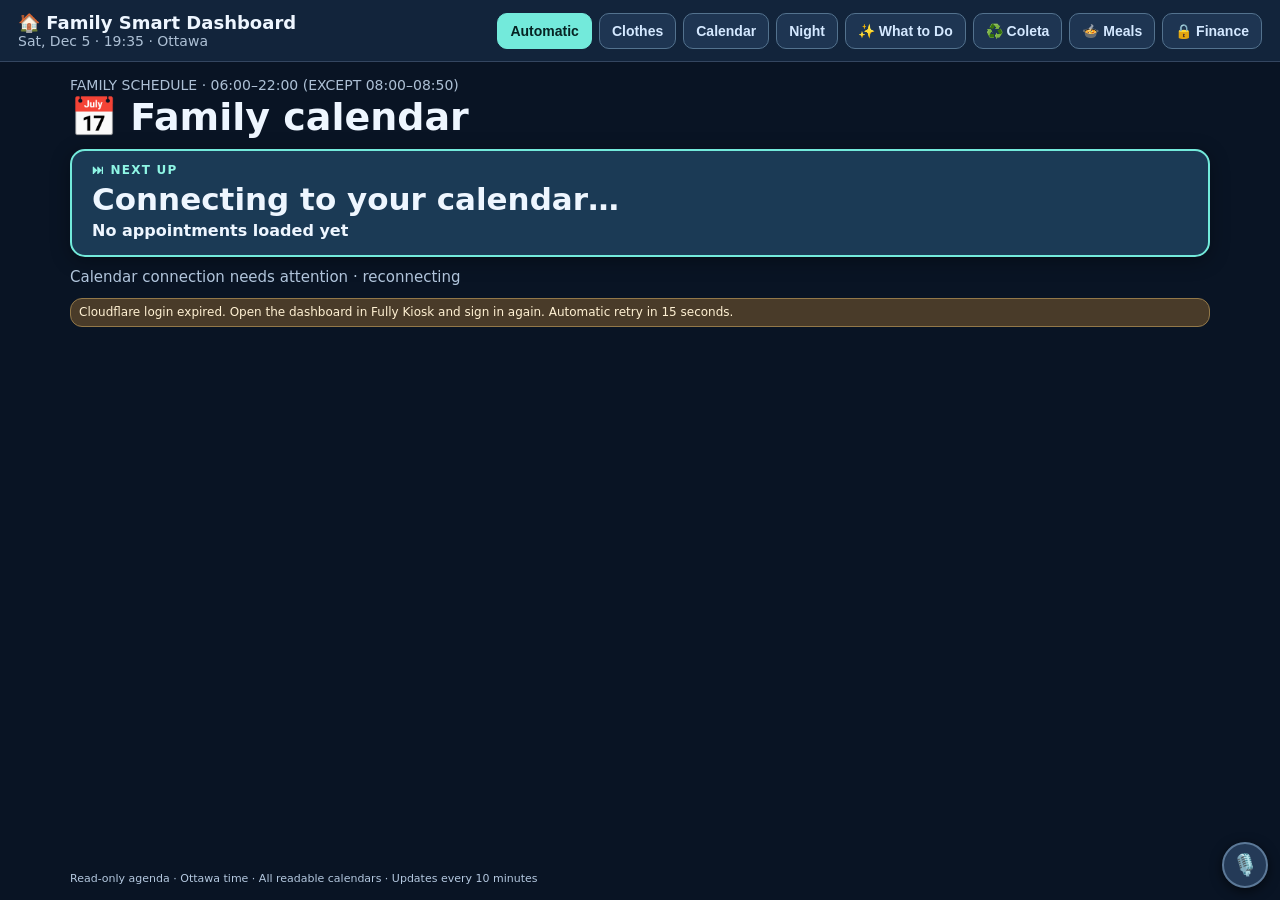
==== commit c5e03256: "fix(activities): enforce selected radius and show retry countdown" ====
--- a/family-dashboard/index.html
+++ b/family-dashboard/index.html
@@ -10,7 +10,7 @@
 <meta name="theme-color" content="#0a1426">
 <title>Family Smart Dashboard</title>
 <link rel="stylesheet" href="/family-dashboard/finance.css?v=notion-auto-2">
-<link rel="stylesheet" href="/family-dashboard/activities.css?v=romance-home-guide-v1">
+<link rel="stylesheet" href="/family-dashboard/activities.css?v=radius-cooldown-v1">
 <link rel="stylesheet" href="/family-dashboard/waste.css?v=ottawa-waste-next-v1">
 <link rel="stylesheet" href="/family-dashboard/meals.css?v=swipe-20261022">
 <link rel="stylesheet" href="/family-dashboard/voice.css?v=fire-fallback-v2">
@@ -62,8 +62,8 @@
 <header class="top"><div><div class="brand">🏠 Family Smart Dashboard</div><div class="small" id="now">Ottawa local time</div></div><nav class="controls" aria-label="Preview panels"><button data-mode="auto" class="current">Automatic</button><button data-mode="weather">Clothes</button><button data-mode="calendar">Calendar</button><button data-mode="night">Night</button><button data-mode="activities">✨ What to Do</button><button data-mode="waste">♻️ Coleta</button><button data-mode="meals">🍲 Meals</button><button data-mode="finance">🔒 Finance</button></nav></header>
 <main id="stage" aria-live="polite"></main>
 <script src="/family-dashboard/finance.js?v=notion-auto-2"></script>
-<script src="/family-dashboard/home.js?v=romance-home-guide-v1"></script>
-<script src="/family-dashboard/activities.js?v=romance-home-guide-v1"></script>
+<script src="/family-dashboard/home.js?v=radius-cooldown-v1"></script>
+<script src="/family-dashboard/activities.js?v=radius-cooldown-v1"></script>
 <script src="/family-dashboard/waste.js?v=ottawa-waste-next-v1"></script>
 <script src="/family-dashboard/meals.js?v=swipe-20261022"></script>
 <script>
--- a/family-dashboard/activities.css
+++ b/family-dashboard/activities.css
@@ -386,3 +386,10 @@
  .activities-home-guide-steps li{font-size:13px}
  .activities-home-guide-summary>div{padding:4px 7px;font-size:12px}
 }
+
+/* Compact countdown alongside the existing Refresh action; no extra page rows. */
+.activities-refresh-stack{flex:0 0 auto;display:flex;flex-direction:column;align-items:flex-end;gap:2px;min-width:0}
+.activities-cooldown{font-size:clamp(10px,1.1vw,12px);font-weight:750;color:#8deedd;line-height:1.1;white-space:nowrap;font-variant-numeric:tabular-nums}
+.activities-cooldown[hidden]{display:none!important}
+.activities-refresh:disabled{opacity:.68;cursor:not-allowed}
+@media(max-height:600px){.activities-refresh-stack{gap:0}.activities-cooldown{font-size:10px}}
